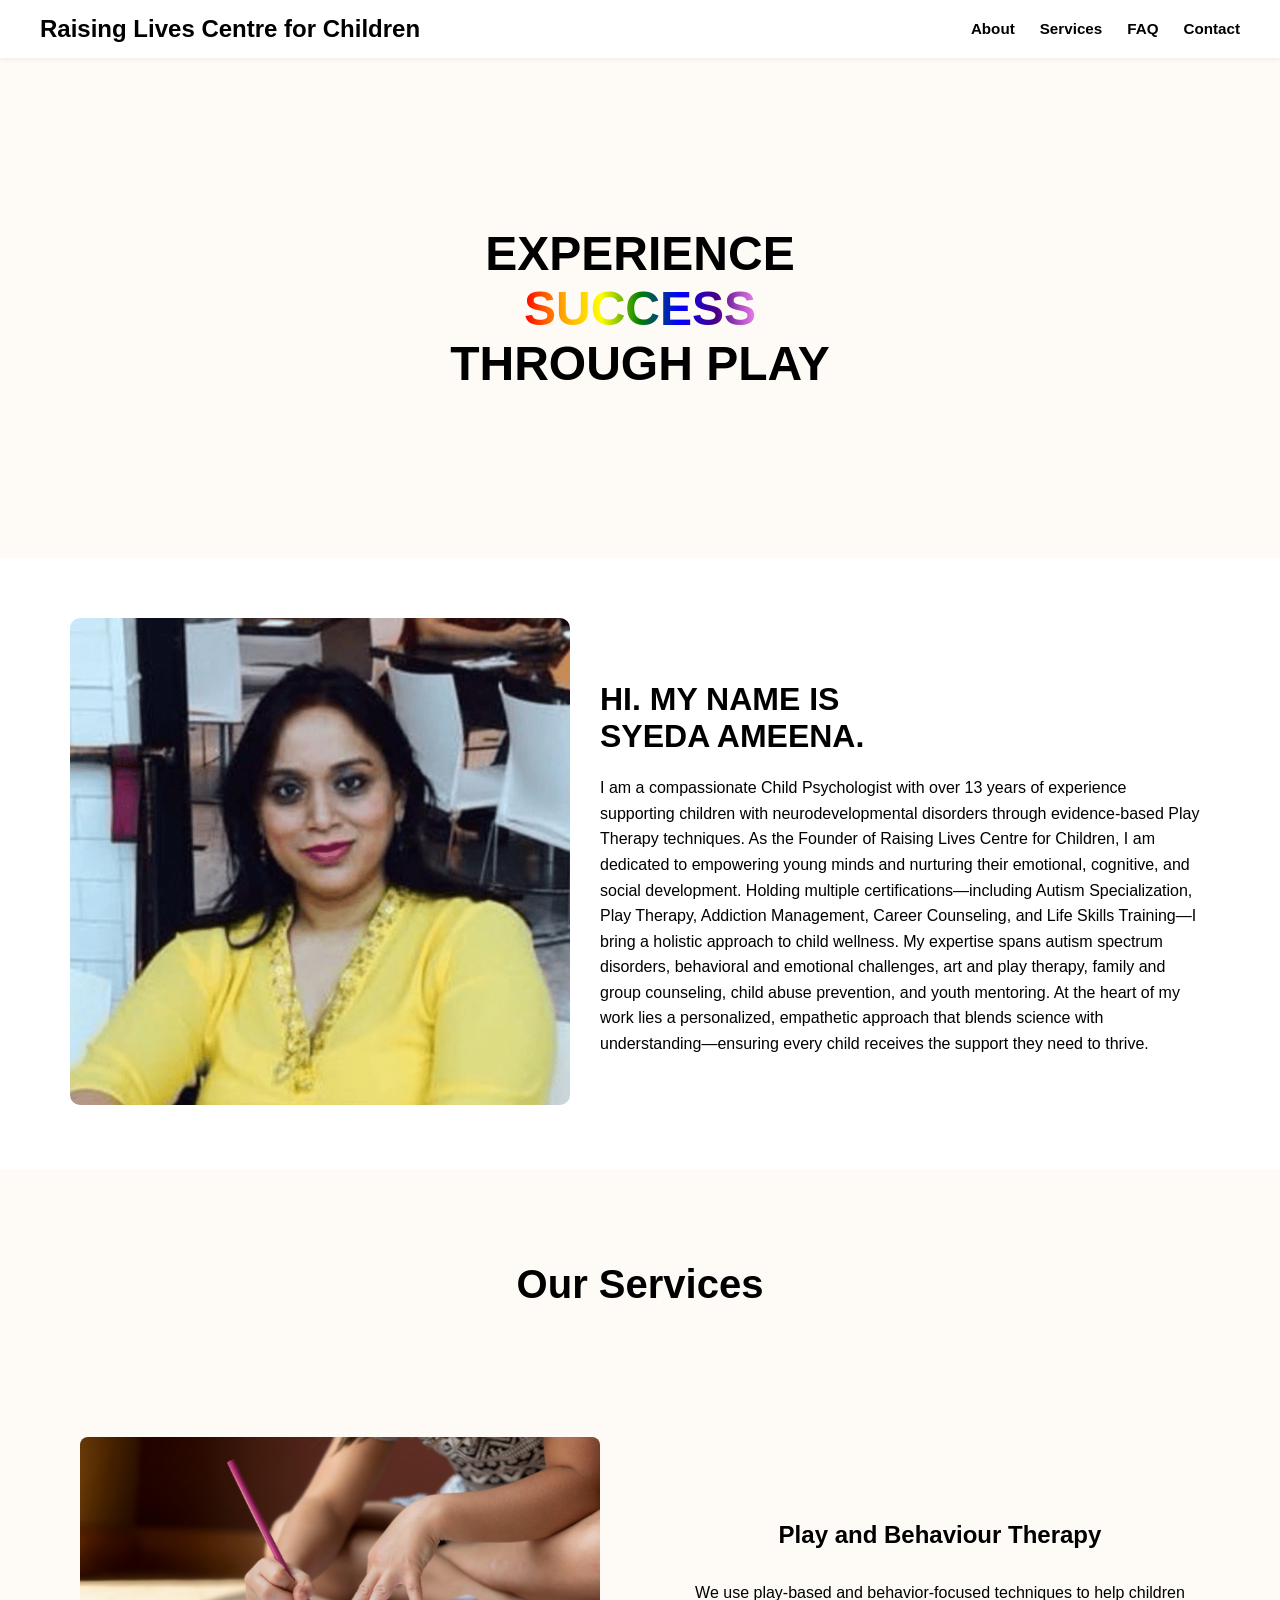
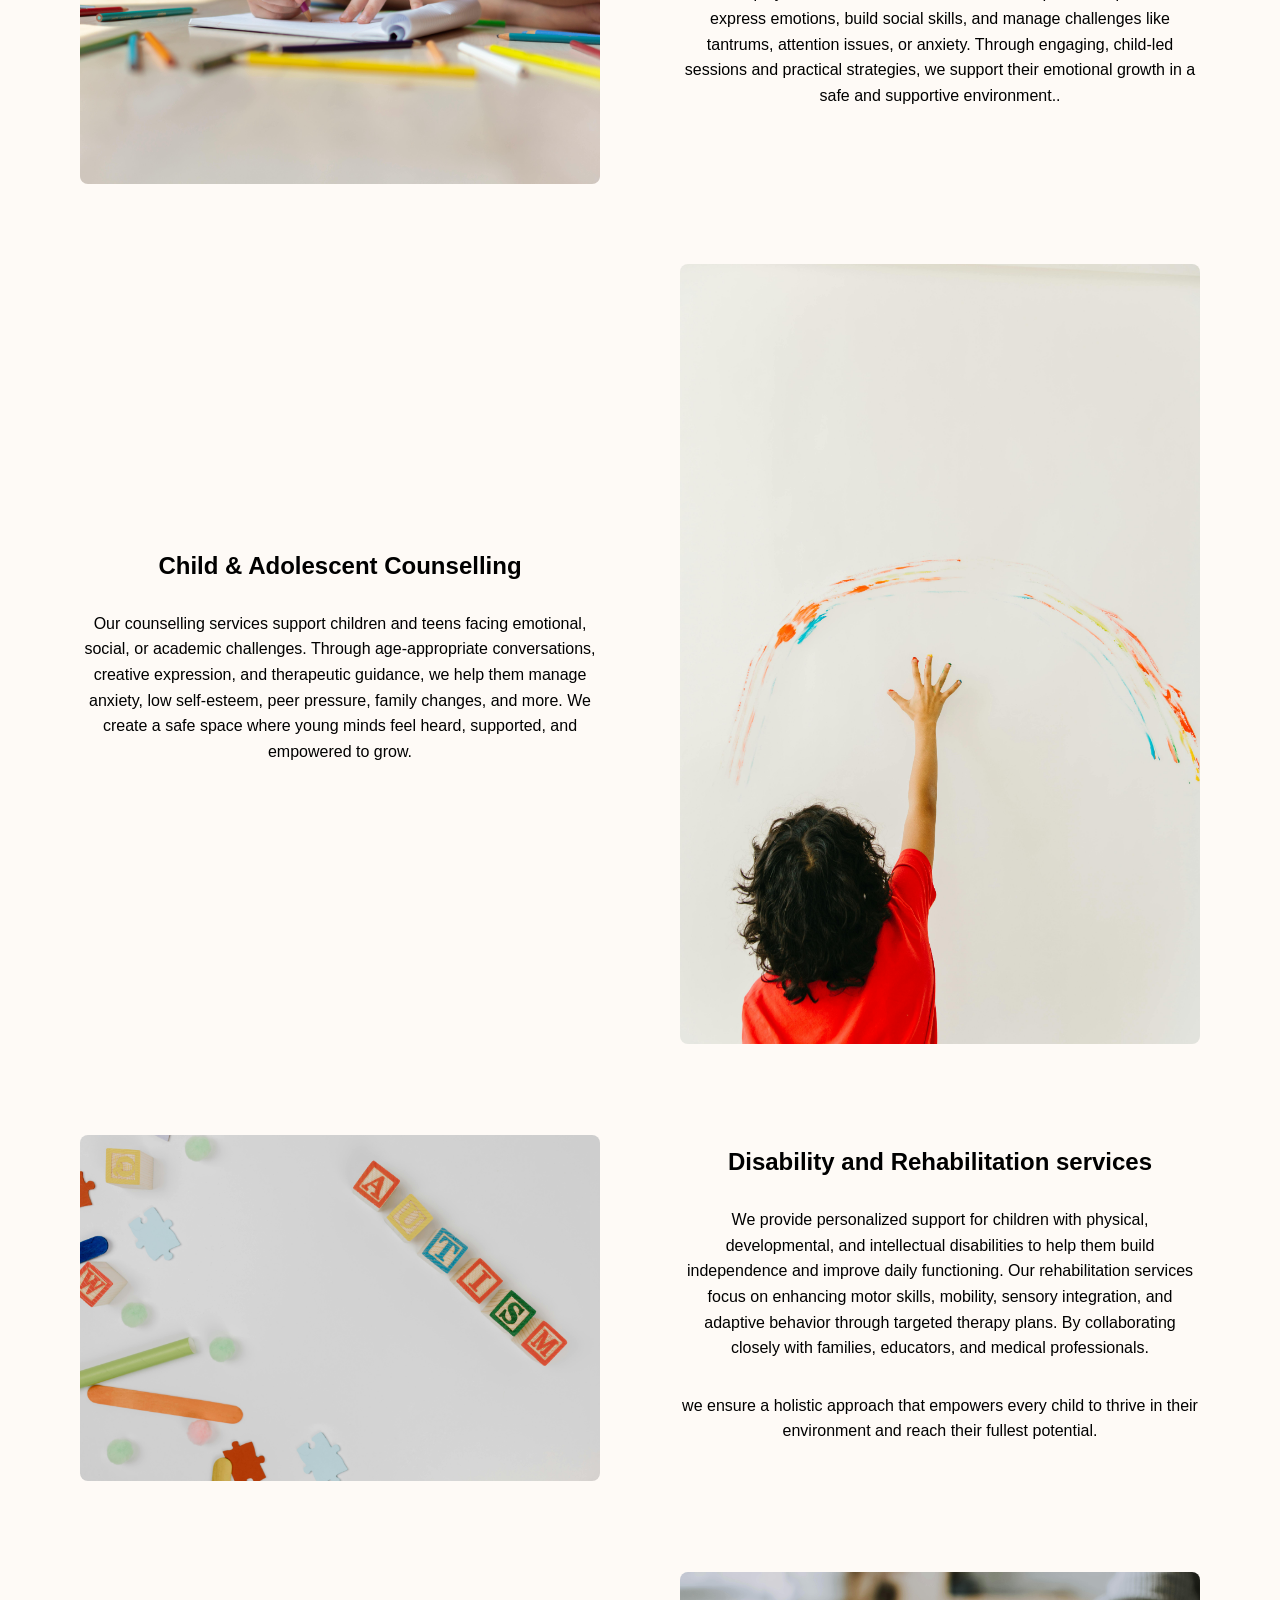
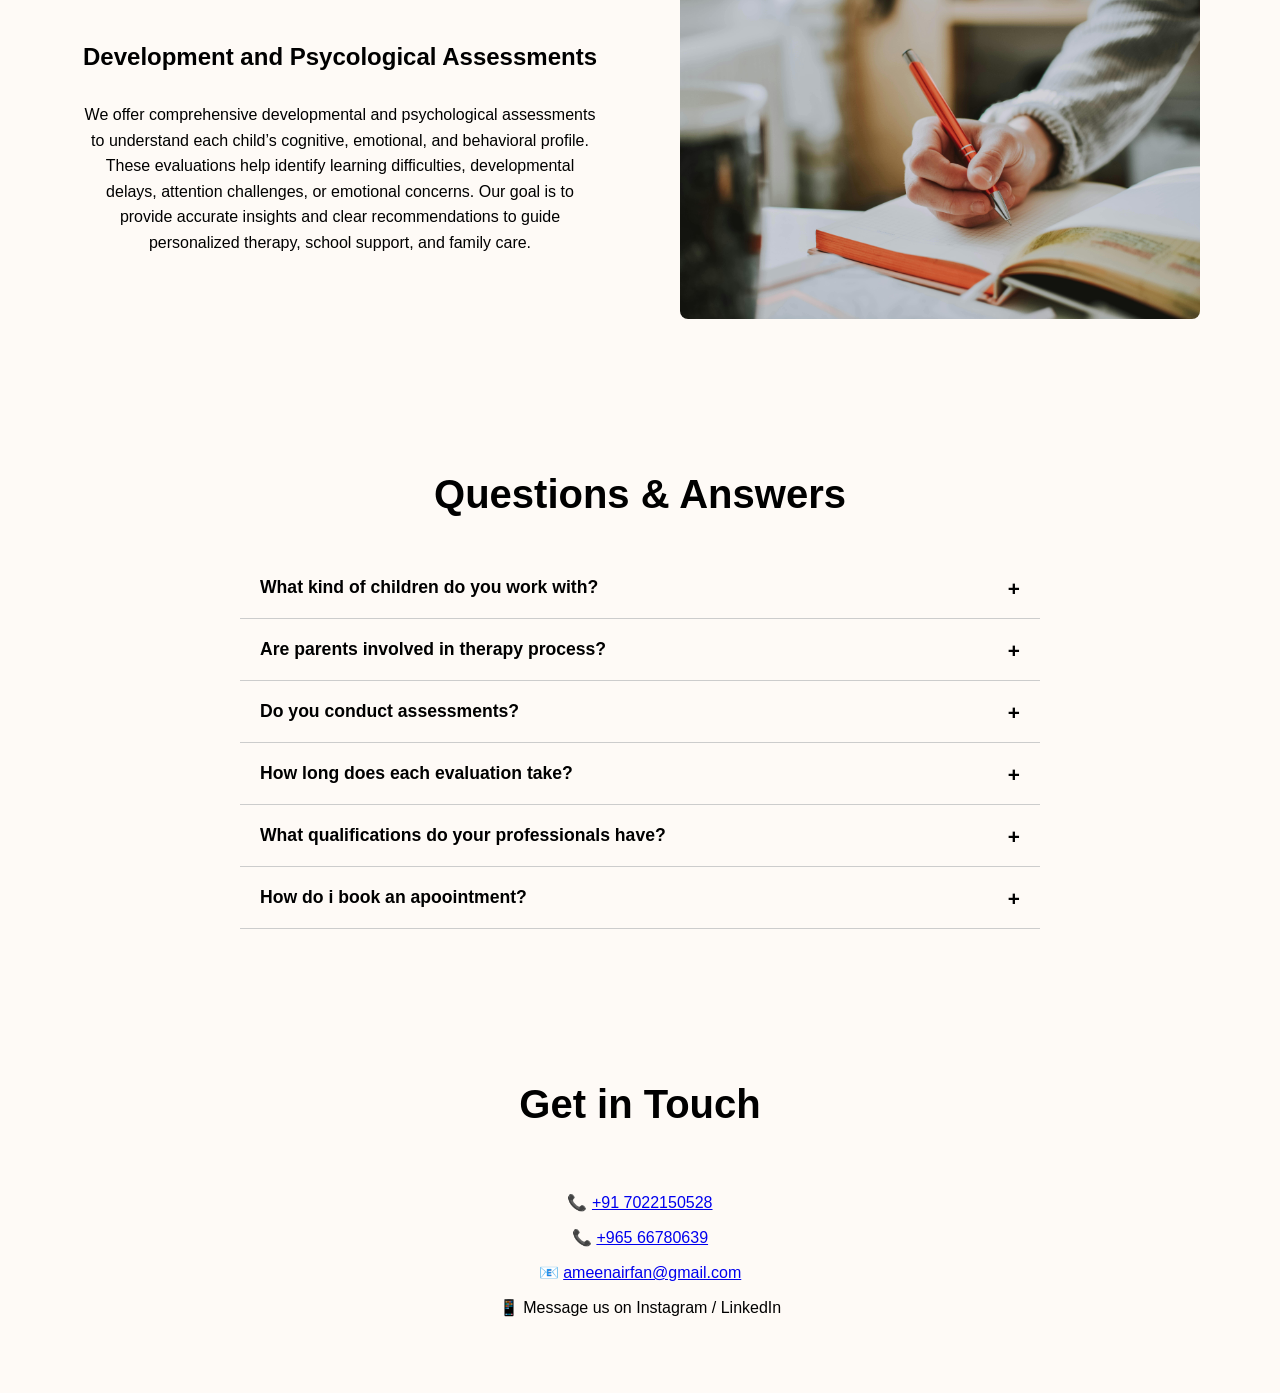
==== index.html @ 5c181040 "Initial commit - Ameena portfolio website" ====
<!DOCTYPE html>
<html lang="en">
<head>
  <meta charset="UTF-8" />
  <meta name="viewport" content="width=device-width, initial-scale=1.0" />
  <title>Amen Landing Page</title>
  <link rel="stylesheet" href="style.css" />
</head>
<body>

  <!-- 🔝 Navigation Bar -->
  <nav class="navbar">
    <div class="logo">Raising Lives Centre for Children </div>
    <ul class="nav-links">
      <li><a href="#about">About</a></li>
      <li><a href="#services">Services</a></li>
      <li><a href="#faq">FAQ</a></li>
      <li><a href="#contact">Contact</a></li>
    </ul>
  </nav>

  <!-- 🖐 Hero Section -->
  <section class="hero" id="trail-area">
    <h1>
      EXPERIENCE<br>
      <span class="color-text">SUCCESS</span><br>
      THROUGH PLAY
    </h1>
  </section>

  <!-- 👩 About Section -->
  <section class="about-section" id="about">
    <div class="about-image">
      <img src="profile.png" alt="About Image" />
    </div>
    <div class="about-text">
      <h2>HI. MY NAME IS <br>  SYEDA AMEENA.</h2>
      <p>
        I am a compassionate Child Psychologist with over 13 years of experience supporting children with neurodevelopmental disorders through evidence-based Play Therapy techniques. As the Founder of Raising Lives Centre for Children, I am dedicated to empowering young minds and nurturing their emotional, cognitive, and social development. Holding multiple certifications—including Autism Specialization, Play Therapy, Addiction Management, Career Counseling, and Life Skills Training—I bring a holistic approach to child wellness. My expertise spans autism spectrum disorders, behavioral and emotional challenges, art and play therapy, family and group counseling, child abuse prevention, and youth mentoring. At the heart of my work lies a personalized, empathetic approach that blends science with understanding—ensuring every child receives the support they need to thrive.
        </p>
    </div>
  </section>

  <script src="script.js"></script>
</body>
</html>
<section class="services-grid-section" id="services">
    <h2 class="section-heading">Our Services</h2>
  
    <div class="services-grid">
      <div class="grid-item image">
        <img src="writing.jpg" alt="Therapy Room">
      </div>
      <div class="grid-item text">
        <h3>Play and Behaviour Therapy</h3>
        <p>We use play-based and behavior-focused techniques to help children express emotions, build social skills, and manage challenges like tantrums, attention issues, or anxiety. Through engaging, child-led sessions and practical strategies, we support their emotional growth in a safe and supportive environment..</p>
      </div>
  
      <div class="grid-item text">
        <h3>Child & Adolescent Counselling</h3>
        <p>Our counselling services support children and teens facing emotional, social, or academic challenges. Through age-appropriate conversations, creative expression, and therapeutic guidance, we help them manage anxiety, low self-esteem, peer pressure, family changes, and more. We create a safe space where young minds feel heard, supported, and empowered to grow.</p>
      </div>
      <div class="grid-item image">
        <img src="kid.jpg" alt="Child on Climbing Wall">
      </div>
    </div>
    <div class="services-grid">
        <div class="grid-item image">
          <img src="autism.jpg" alt="Therapy Room">
        </div>
        <div class="grid-item text">
          <h3>Disability and Rehabilitation services </h3>
          <p>We provide personalized support for children with physical, developmental, and intellectual disabilities to help them build independence and improve daily functioning. Our rehabilitation services focus on enhancing motor skills, mobility, sensory integration, and adaptive behavior through targeted therapy plans. By collaborating closely with families, educators, and medical professionals. </p>
          <p>we ensure a holistic approach that empowers every child to thrive in their environment and reach their fullest potential.<p>
        </div>
        <div class="grid-item text">
            <h3>Development and Psycological Assessments</h3>
            <p>We offer comprehensive developmental and psychological assessments to understand each child’s cognitive, emotional, and behavioral profile. These evaluations help identify learning difficulties, developmental delays, attention challenges, or emotional concerns. Our goal is to provide accurate insights and clear recommendations to guide personalized therapy, school support, and family care.</p>
          </div>
          <div class="grid-item image">
            <img src="testing.jpg" alt="Child on Climbing Wall">
          </div>
        </div>
  </section>
  
  <!DOCTYPE html>
<html lang="en">
<head>
  <meta charset="UTF-8" />
  <meta name="viewport" content="width=device-width, initial-scale=1.0" />
  <title>FAQ Toggle Test</title>
  <link rel="stylesheet" href="style.css" />
</head>
<body>

  <section class="faq-section" id="faq">
    <h2 class="faq-heading">Questions & Answers</h2>

    <div class="accordion">
      <div class="accordion-item">
        <button class="accordion-title">What kind of children do you work with?</button>
        <div class="accordion-content">
          <p>We work with children who may have autism, ADHD, behavioral or emotional challenges, speech and communication delays, social difficulties, or learning concerns. Each child receives personalized support based on their unique needs.</p>
        </div>
      </div>
      <div class="accordion-item">
        <button class="accordion-title">Are parents involved in therapy process?</button>
        <div class="accordion-content">
          <p>Absolutely. We believe in family-centered care. Parents receive regular feedback, guidance, and strategies to support the child at home and school.</p>
        </div>
      </div>
      <div class="accordion-item">
        <button class="accordion-title">Do you conduct assessments?</button>
        <div class="accordion-content">
          <p>Yes. We offer developmental, psychological, behavioral, and educational assessments to understand your child’s unique profile. Reports are parent-friendly and include clear recommendations.</p>
        </div>
      </div>
      <div class="accordion-item">
        <button class="accordion-title">How long does each evaluation take?</button>
        <div class="accordion-content">
          <p>Most evaluations are completed over 1 to 2 sessions, depending on the child’s age, attention span, and the type of assessment needed. Each session typically lasts 60 to 90 minutes, followed by a detailed feedback discussion with parents and a written report with recommendations.</p>
        </div>
      </div>
      <div class="accordion-item">
        <button class="accordion-title">What qualifications do your professionals have?</button>
        <div class="accordion-content">
          <p>Our Founder, Syeda Ameena, is a Certified Child Psychologist, Autism Specialist, Addiction Counselor, and Career Coach, licensed by the Rehabilitation Council of India (RCI), with over 14 years of experience.</p>
        </div>
      </div>
      <div class="accordion-item">
        <button class="accordion-title">How do i book an apoointment?</button>
        <div class="accordion-content">
            <p>
                You can book a session by:<br><br>
                📞 Calling / WhatsApp: +91 7022150528<br>
                📧 Email: ameenairfan@gmail.com<br>
                📱 Message us on Instagram / LinkedIn
              </p>
        </div>
      </div>
      
    </div>
  </section>
  <section class="contact-section" id="contact">
    <h2 class="section-heading">Get in Touch</h2>
  
    <div class="contact-container">
      <div class="contact-info-only">
        <p>📞 <a href="tel:+91 7022150528">+91 7022150528</a></p>
        <p>📞 <a href="tel:+965 66780639 ">+965 66780639</a></p>
        <p>📧 <a href="mailto:ameenairfan@gmail.com">ameenairfan@gmail.com</a></p>
        <p>📱 Message us on Instagram / LinkedIn</p>
      </div>
    </div>
  </section>

  <script src="script.js"></script>
</body>
</html>
---- style.css ----
body {
    margin: 0;
    font-family: sans-serif;
    background-color: #fefaf6;
    overflow-x: hidden;
  }
  
  /* 🖐 Hero Section */
  .hero {
    position: relative;
    height: 500px;
    background-color: #fefaf6;
    display: flex;
    justify-content: center;
    align-items: center;
    flex-direction: column;
    text-align: center;
    overflow: hidden;
  }
  
  h1 {
    font-size: 3rem;
    font-weight: bold;
    margin: 0;
  }
  
  .color-text {
    color: transparent;
    background: linear-gradient(to right, red, orange, yellow, green, blue, indigo, violet);
    -webkit-background-clip: text;
    background-clip: text;
  }
  
  /* ✋ Hand Trail Styling */
  .hand {
    position: absolute;
    width: 40px;
    height: 40px;
    pointer-events: none;
    transform: translate(-50%, -50%);
    opacity: 0.8;
    animation: fadeOut 1.5s ease-out forwards;
    filter: drop-shadow(0 0 5px rgba(255, 0, 0, 0.4));
  }
  
  @keyframes fadeOut {
    0% {
      transform: translate(-50%, -50%) scale(1);
      opacity: 0.8;
    }
    100% {
      transform: translate(-50%, -50%) scale(1.5);
      opacity: 0;
    }
  }
  
  /* 👩 About Section */
  .about-section {
    display: flex;
    flex-wrap: wrap;
    padding: 50px;
    background: #fff;
    color: #000;
    align-items: center;
    justify-content: center;
  }
  
  .about-image {
    flex: 1 1 300px;
    max-width: 500px;
    padding: 10px;
  }
  
  .about-image img {
    width: 100%;
    height: auto;
    border-radius: 10px;
  }
  
  .about-text {
    flex: 1 1 400px;
    max-width: 600px;
    padding: 20px;
  }
  
  .about-text h2 {
    font-size: 2rem;
    font-weight: 900;
    margin-bottom: 20px;
  }
  
  .about-text p {
    font-size: 1rem;
    line-height: 1.6;
  }
  
  /* 🔝 Navigation Bar */
.navbar {
    display: flex;
    justify-content: space-between;
    align-items: center;
    background-color: #fff;
    padding: 15px 40px;
    position: sticky;
    top: 0;
    z-index: 1000;
    box-shadow: 0 2px 4px rgba(0,0,0,0.05);
  }
  
  .logo {
    font-size: 1.5rem;
    font-weight: bold;
    color: #000;
  }
  
  .nav-links {
    list-style: none;
    display: flex;
    gap: 25px;
    margin: 0;
    padding: 0;
  }
  
  .nav-links li a {
    text-decoration: none;
    color: #000;
    font-weight: 600;
    font-size: 0.95rem;
    transition: color 0.3s ease;
  }
  
  .nav-links li a:hover {
    color: #f25c54; /* highlight color on hover */
  }
  .services-section {
  padding: 60px 20px;
  background-color: #fefaf6;
}

.section-heading {
  text-align: center;
  font-size: 2.5rem;
  font-weight: 900;
  margin-bottom: 50px;
}

.service-block {
  display: flex;
  flex-wrap: wrap;
  margin-bottom: 40px;
  align-items: center;
  gap: 20px;
}

.service-block.reverse {
  flex-direction: row-reverse;
}

.service-image,
.service-text {
  flex: 1 1 50%;
}

.service-image img {
  width: 100%;
  height: auto;
  border-radius: 8px;
}

.service-text {
  padding: 20px;
}

.service-text h3 {
  font-size: 1.5rem;
  font-weight: 800;
  margin-bottom: 10px;
}

.service-text p {
  font-size: 1rem;
  line-height: 1.5;
}
/*css for servicse*/
.services-grid-section {
    padding: 60px 20px;
    background-color: #fefaf6;
  }
  
  .section-heading {
    text-align: center;
    font-size: 2.5rem;
    font-weight: 900;
    margin-bottom: 50px;
  }
  
  .services-grid {
    display: grid;
    grid-template-columns: 1fr 1fr;
    grid-template-rows: auto auto;
    gap: 0;
    max-width: 1200px;
    margin: 0 auto;
  }
  
  .grid-item {
    padding: 40px;
    display: flex;
    justify-content: center;
    align-items: center;
    height: 100%;
  }
  
  .grid-item.image img {
    width: 100%;
    height: auto;
    border-radius: 8px;
    object-fit: cover;
  }
  
  .grid-item.text {
    background-color: #fefaf6;
    flex-direction: column;
    text-align: center;
  }
  
  .grid-item.text h3 {
    font-size: 1.5rem;
    font-weight: 800;
    margin-bottom: 15px;
  }
  
  .grid-item.text p {
    font-size: 1rem;
    line-height: 1.6;
  }
  /*css for faq*/
  .faq-section {
    background-color: #fefaf6;
    padding: 60px 30px;
    text-align: center;
  }
  
  .faq-heading {
    font-size: 2.5rem;
    font-weight: 900;
    margin-bottom: 40px;
  }
  
  .accordion {
    max-width: 800px;
    margin: 0 auto;
    text-align: left;
  }
  
  .accordion-item {
    border-bottom: 1px solid #ccc;
  }
  
  .accordion-title {
    width: 100%;
    padding: 20px;
    font-size: 1.1rem;
    font-weight: 600;
    background: none;
    border: none;
    text-align: left;
    outline: none;
    cursor: pointer;
    position: relative;
  }
  
  .accordion-title::after {
    content: "+";
    position: absolute;
    right: 20px;
    font-size: 1.3rem;
  }
  
  .accordion-item.active .accordion-title::after {
    content: "−";
  }
  
  .accordion-content {
    display: none;
    padding: 0 20px 20px 20px;
    font-size: 1rem;
    color: #333;
  }
  
  .accordion-item.active .accordion-content {
    display: block;
  }
  /* css for contact*/
  .contact-section {
    background-color: #fefaf6;
    padding: 60px 30px;
    text-align: center;
  }
  
  .contact-container {
    max-width: 1000px;
    margin: 0 auto;
    display: flex;
    flex-wrap: wrap;
    gap: 40px;
    justify-content: center;
    align-items: flex-start;
    margin-top: 30px;
  }
  
  .contact-info {
    flex: 1 1 300px;
    text-align: left;
    font-size: 1.1rem;
    line-height: 1.8;
  }
  
  .contact-info a {
    color: #444;
    text-decoration: none;
  }
  
  .contact-info a:hover {
    text-decoration: underline;
  }
  
  .contact-form {
    flex: 1 1 400px;
    display: flex;
    flex-direction: column;
    gap: 15px;
  }
  
  .contact-form input,
  .contact-form textarea {
    padding: 12px;
    border: 1px solid #ccc;
    border-radius: 6px;
    font-size: 1rem;
    width: 100%;
  }
  
  .contact-form button {
    background-color: #ff8661;
    color: white;
    padding: 12px;
    border: none;
    border-radius: 6px;
    font-weight: bold;
    cursor: pointer;
    transition: background 0.3s;
  }
  
  .contact-form button:hover {
    background-color: #ff7040;
  }
  /* style for phone*/
  /* 🌐 MOBILE RESPONSIVE LAYOUT FIXES */
@media (max-width: 768px) {
    /* Navbar */
    .nav-links {
      display: flex;
      flex-direction: column;
      align-items: center;
      gap: 15px;
      padding: 15px 0;
    }
  
    .navbar {
      flex-direction: column;
      text-align: center;
      padding: 10px;
    }
  
    /* Hero Section */
    .hero h1 {
      font-size: 2rem;
      line-height: 1.3;
      padding: 20px;
    }
  
    /* About Section */
    .about-section {
      flex-direction: column;
      text-align: center;
      padding: 40px 20px;
    }
  
    .about-image img {
      width: 100%;
      max-width: 300px;
      height: auto;
      margin-bottom: 20px;
    }
  
    .about-text h2 {
      font-size: 1.5rem;
    }
  
    /* Services Grid */
    .services-grid {
      display: flex;
      flex-direction: column;
      gap: 30px;
      padding: 20px;
    }
  
    .grid-item {
      width: 100%;
      text-align: center;
    }
  
    .grid-item img {
      width: 100%;
      height: auto;
      border-radius: 10px;
    }
  
    /* FAQ */
    .faq-heading {
      font-size: 1.8rem;
    }
  
    .accordion-title {
      font-size: 1rem;
    }
  
    .accordion-content {
      font-size: 0.95rem;
    }
  
    /* Contact */
    .contact-container {
      padding: 20px;
    }
  
    .contact-info-only {
      font-size: 1rem;
      text-align: center;
    }
  }
---- style.css ----
body {
    margin: 0;
    font-family: sans-serif;
    background-color: #fefaf6;
    overflow-x: hidden;
  }
  
  /* 🖐 Hero Section */
  .hero {
    position: relative;
    height: 500px;
    background-color: #fefaf6;
    display: flex;
    justify-content: center;
    align-items: center;
    flex-direction: column;
    text-align: center;
    overflow: hidden;
  }
  
  h1 {
    font-size: 3rem;
    font-weight: bold;
    margin: 0;
  }
  
  .color-text {
    color: transparent;
    background: linear-gradient(to right, red, orange, yellow, green, blue, indigo, violet);
    -webkit-background-clip: text;
    background-clip: text;
  }
  
  /* ✋ Hand Trail Styling */
  .hand {
    position: absolute;
    width: 40px;
    height: 40px;
    pointer-events: none;
    transform: translate(-50%, -50%);
    opacity: 0.8;
    animation: fadeOut 1.5s ease-out forwards;
    filter: drop-shadow(0 0 5px rgba(255, 0, 0, 0.4));
  }
  
  @keyframes fadeOut {
    0% {
      transform: translate(-50%, -50%) scale(1);
      opacity: 0.8;
    }
    100% {
      transform: translate(-50%, -50%) scale(1.5);
      opacity: 0;
    }
  }
  
  /* 👩 About Section */
  .about-section {
    display: flex;
    flex-wrap: wrap;
    padding: 50px;
    background: #fff;
    color: #000;
    align-items: center;
    justify-content: center;
  }
  
  .about-image {
    flex: 1 1 300px;
    max-width: 500px;
    padding: 10px;
  }
  
  .about-image img {
    width: 100%;
    height: auto;
    border-radius: 10px;
  }
  
  .about-text {
    flex: 1 1 400px;
    max-width: 600px;
    padding: 20px;
  }
  
  .about-text h2 {
    font-size: 2rem;
    font-weight: 900;
    margin-bottom: 20px;
  }
  
  .about-text p {
    font-size: 1rem;
    line-height: 1.6;
  }
  
  /* 🔝 Navigation Bar */
.navbar {
    display: flex;
    justify-content: space-between;
    align-items: center;
    background-color: #fff;
    padding: 15px 40px;
    position: sticky;
    top: 0;
    z-index: 1000;
    box-shadow: 0 2px 4px rgba(0,0,0,0.05);
  }
  
  .logo {
    font-size: 1.5rem;
    font-weight: bold;
    color: #000;
  }
  
  .nav-links {
    list-style: none;
    display: flex;
    gap: 25px;
    margin: 0;
    padding: 0;
  }
  
  .nav-links li a {
    text-decoration: none;
    color: #000;
    font-weight: 600;
    font-size: 0.95rem;
    transition: color 0.3s ease;
  }
  
  .nav-links li a:hover {
    color: #f25c54; /* highlight color on hover */
  }
  .services-section {
  padding: 60px 20px;
  background-color: #fefaf6;
}

.section-heading {
  text-align: center;
  font-size: 2.5rem;
  font-weight: 900;
  margin-bottom: 50px;
}

.service-block {
  display: flex;
  flex-wrap: wrap;
  margin-bottom: 40px;
  align-items: center;
  gap: 20px;
}

.service-block.reverse {
  flex-direction: row-reverse;
}

.service-image,
.service-text {
  flex: 1 1 50%;
}

.service-image img {
  width: 100%;
  height: auto;
  border-radius: 8px;
}

.service-text {
  padding: 20px;
}

.service-text h3 {
  font-size: 1.5rem;
  font-weight: 800;
  margin-bottom: 10px;
}

.service-text p {
  font-size: 1rem;
  line-height: 1.5;
}
/*css for servicse*/
.services-grid-section {
    padding: 60px 20px;
    background-color: #fefaf6;
  }
  
  .section-heading {
    text-align: center;
    font-size: 2.5rem;
    font-weight: 900;
    margin-bottom: 50px;
  }
  
  .services-grid {
    display: grid;
    grid-template-columns: 1fr 1fr;
    grid-template-rows: auto auto;
    gap: 0;
    max-width: 1200px;
    margin: 0 auto;
  }
  
  .grid-item {
    padding: 40px;
    display: flex;
    justify-content: center;
    align-items: center;
    height: 100%;
  }
  
  .grid-item.image img {
    width: 100%;
    height: auto;
    border-radius: 8px;
    object-fit: cover;
  }
  
  .grid-item.text {
    background-color: #fefaf6;
    flex-direction: column;
    text-align: center;
  }
  
  .grid-item.text h3 {
    font-size: 1.5rem;
    font-weight: 800;
    margin-bottom: 15px;
  }
  
  .grid-item.text p {
    font-size: 1rem;
    line-height: 1.6;
  }
  /*css for faq*/
  .faq-section {
    background-color: #fefaf6;
    padding: 60px 30px;
    text-align: center;
  }
  
  .faq-heading {
    font-size: 2.5rem;
    font-weight: 900;
    margin-bottom: 40px;
  }
  
  .accordion {
    max-width: 800px;
    margin: 0 auto;
    text-align: left;
  }
  
  .accordion-item {
    border-bottom: 1px solid #ccc;
  }
  
  .accordion-title {
    width: 100%;
    padding: 20px;
    font-size: 1.1rem;
    font-weight: 600;
    background: none;
    border: none;
    text-align: left;
    outline: none;
    cursor: pointer;
    position: relative;
  }
  
  .accordion-title::after {
    content: "+";
    position: absolute;
    right: 20px;
    font-size: 1.3rem;
  }
  
  .accordion-item.active .accordion-title::after {
    content: "−";
  }
  
  .accordion-content {
    display: none;
    padding: 0 20px 20px 20px;
    font-size: 1rem;
    color: #333;
  }
  
  .accordion-item.active .accordion-content {
    display: block;
  }
  /* css for contact*/
  .contact-section {
    background-color: #fefaf6;
    padding: 60px 30px;
    text-align: center;
  }
  
  .contact-container {
    max-width: 1000px;
    margin: 0 auto;
    display: flex;
    flex-wrap: wrap;
    gap: 40px;
    justify-content: center;
    align-items: flex-start;
    margin-top: 30px;
  }
  
  .contact-info {
    flex: 1 1 300px;
    text-align: left;
    font-size: 1.1rem;
    line-height: 1.8;
  }
  
  .contact-info a {
    color: #444;
    text-decoration: none;
  }
  
  .contact-info a:hover {
    text-decoration: underline;
  }
  
  .contact-form {
    flex: 1 1 400px;
    display: flex;
    flex-direction: column;
    gap: 15px;
  }
  
  .contact-form input,
  .contact-form textarea {
    padding: 12px;
    border: 1px solid #ccc;
    border-radius: 6px;
    font-size: 1rem;
    width: 100%;
  }
  
  .contact-form button {
    background-color: #ff8661;
    color: white;
    padding: 12px;
    border: none;
    border-radius: 6px;
    font-weight: bold;
    cursor: pointer;
    transition: background 0.3s;
  }
  
  .contact-form button:hover {
    background-color: #ff7040;
  }
  /* style for phone*/
  /* 🌐 MOBILE RESPONSIVE LAYOUT FIXES */
@media (max-width: 768px) {
    /* Navbar */
    .nav-links {
      display: flex;
      flex-direction: column;
      align-items: center;
      gap: 15px;
      padding: 15px 0;
    }
  
    .navbar {
      flex-direction: column;
      text-align: center;
      padding: 10px;
    }
  
    /* Hero Section */
    .hero h1 {
      font-size: 2rem;
      line-height: 1.3;
      padding: 20px;
    }
  
    /* About Section */
    .about-section {
      flex-direction: column;
      text-align: center;
      padding: 40px 20px;
    }
  
    .about-image img {
      width: 100%;
      max-width: 300px;
      height: auto;
      margin-bottom: 20px;
    }
  
    .about-text h2 {
      font-size: 1.5rem;
    }
  
    /* Services Grid */
    .services-grid {
      display: flex;
      flex-direction: column;
      gap: 30px;
      padding: 20px;
    }
  
    .grid-item {
      width: 100%;
      text-align: center;
    }
  
    .grid-item img {
      width: 100%;
      height: auto;
      border-radius: 10px;
    }
  
    /* FAQ */
    .faq-heading {
      font-size: 1.8rem;
    }
  
    .accordion-title {
      font-size: 1rem;
    }
  
    .accordion-content {
      font-size: 0.95rem;
    }
  
    /* Contact */
    .contact-container {
      padding: 20px;
    }
  
    .contact-info-only {
      font-size: 1rem;
      text-align: center;
    }
  }
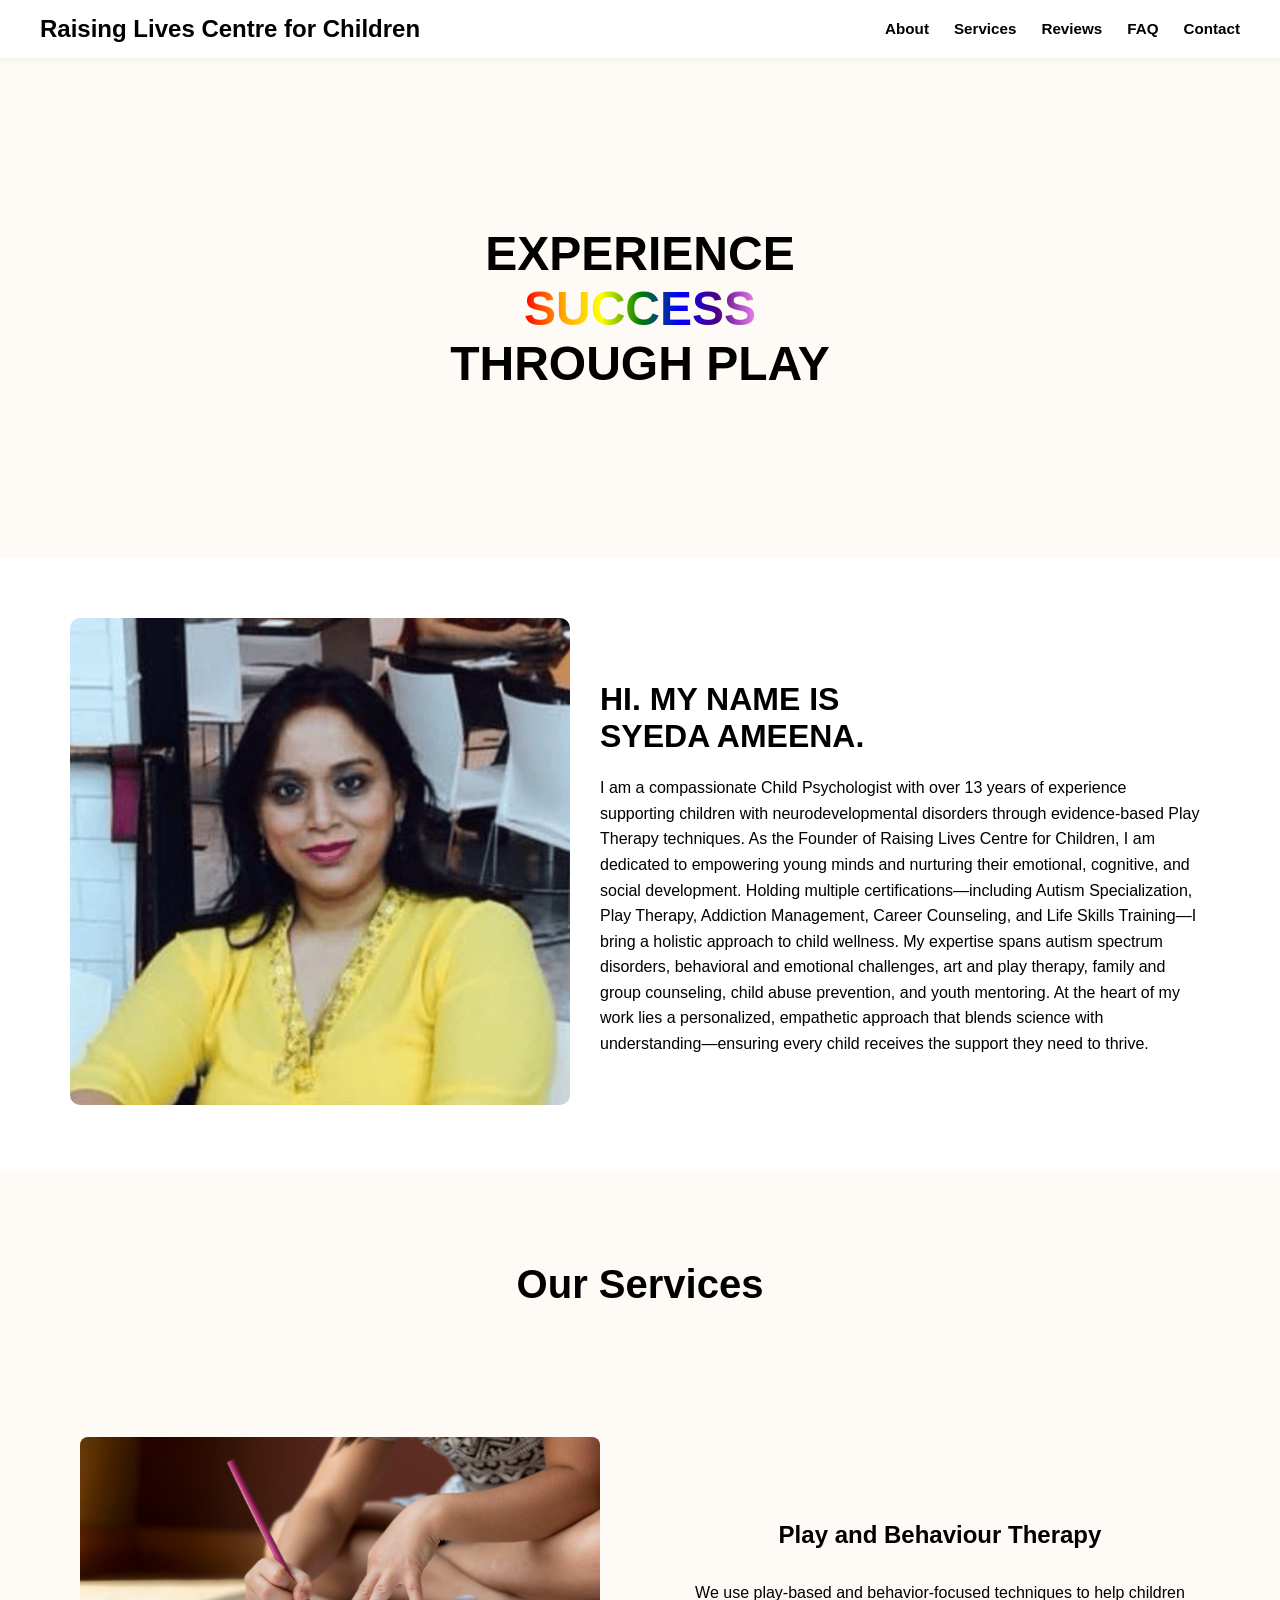
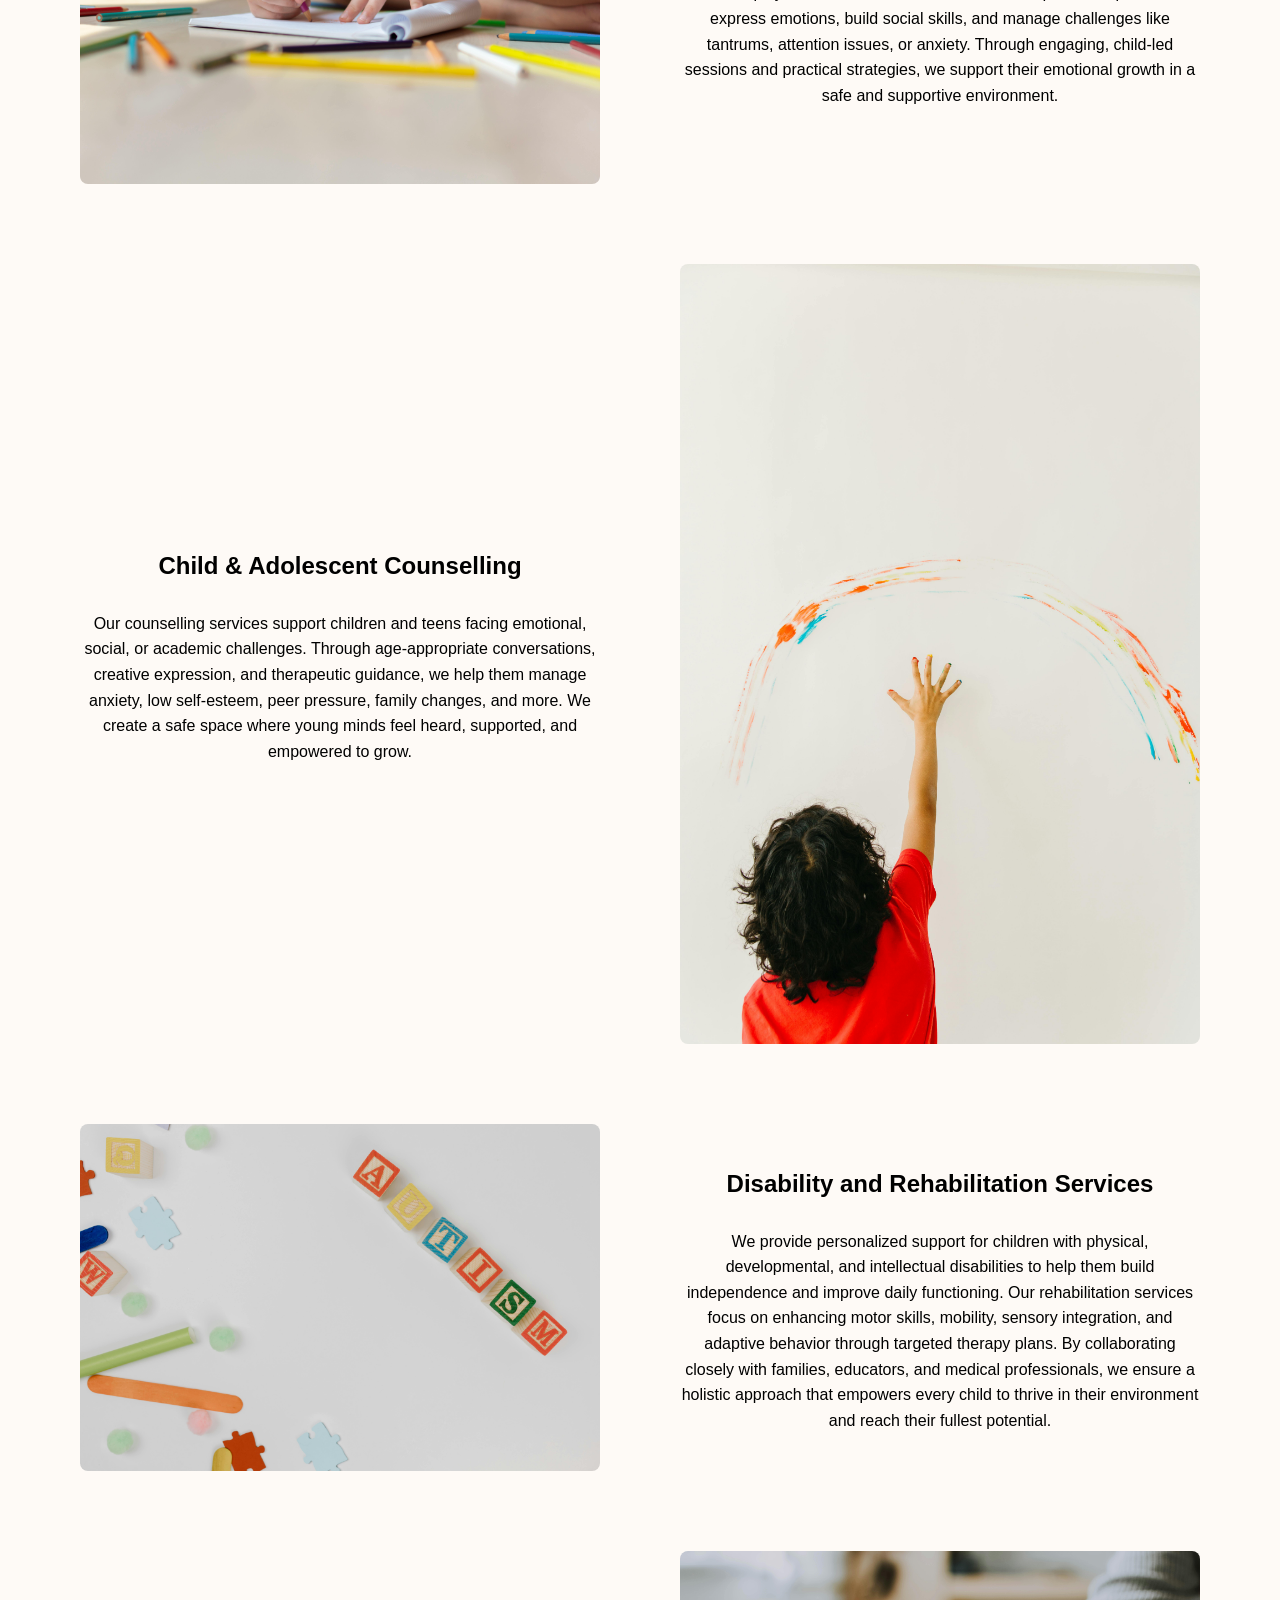
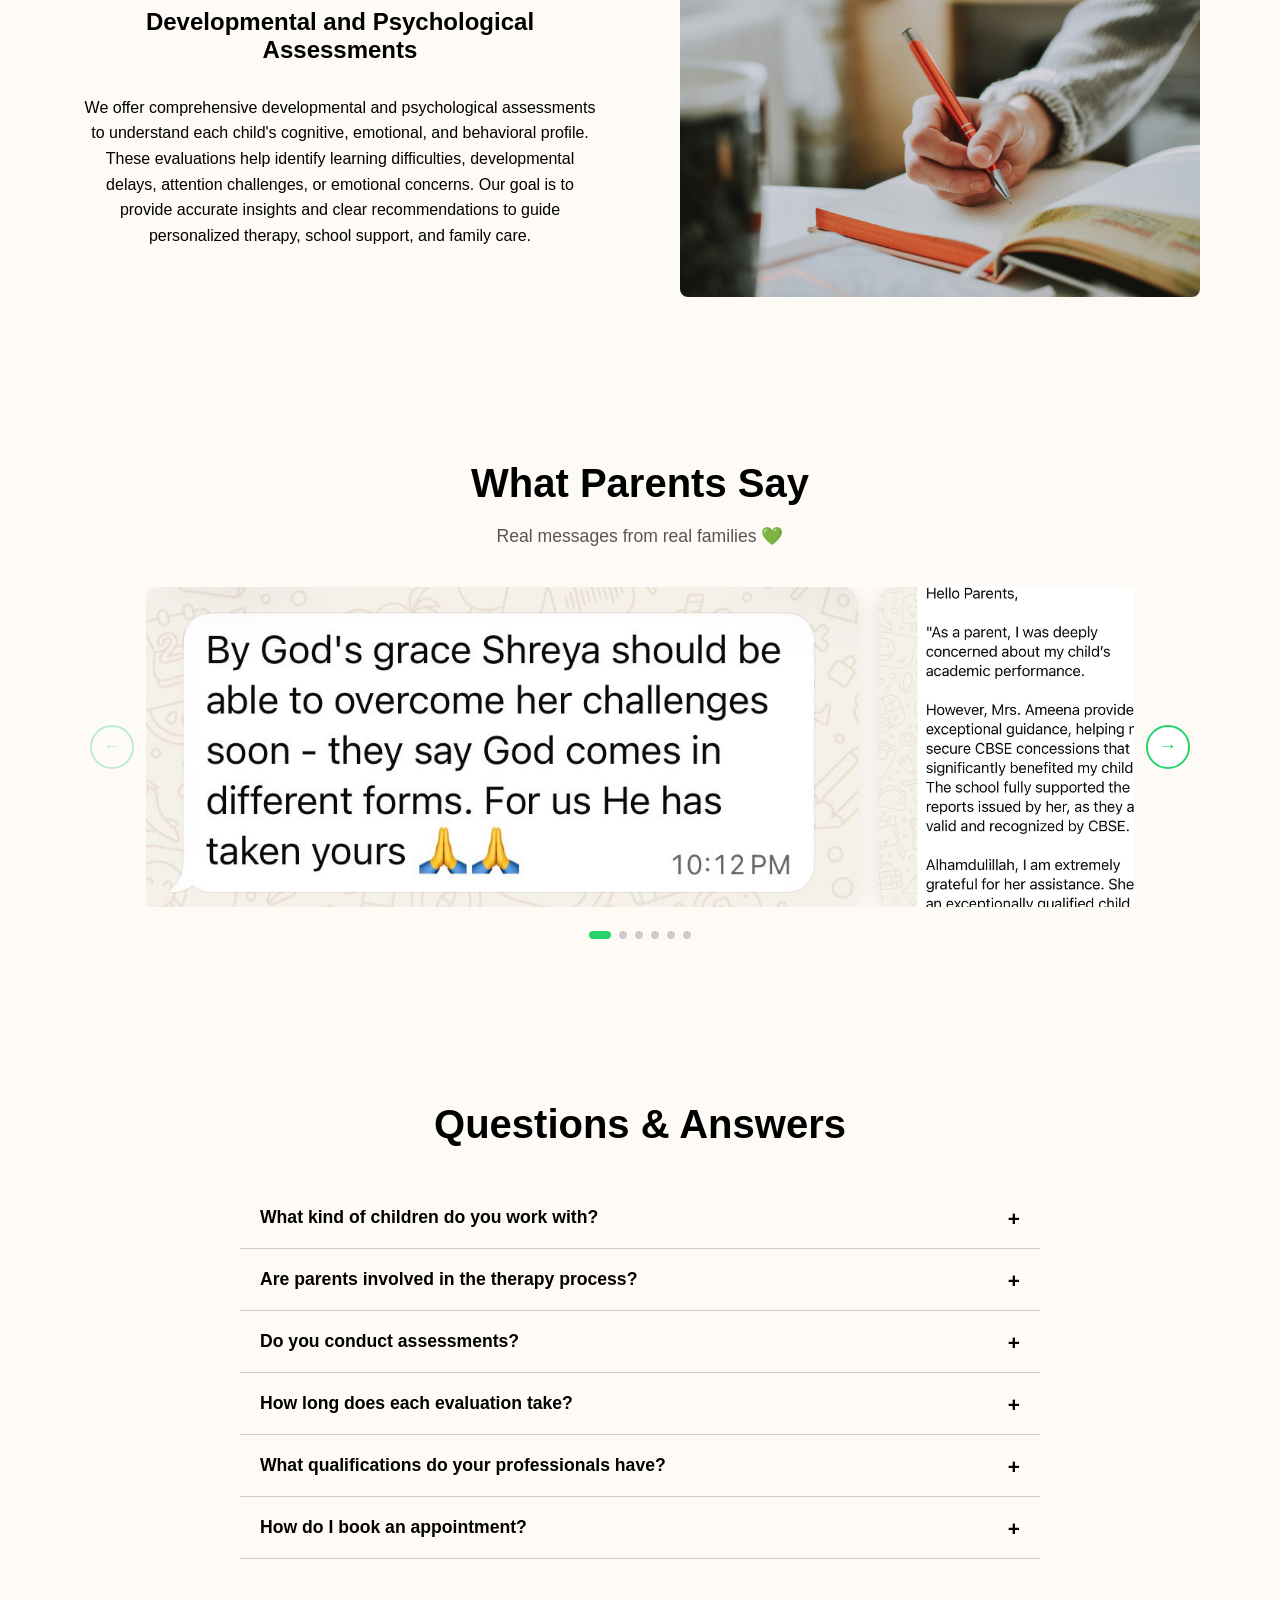
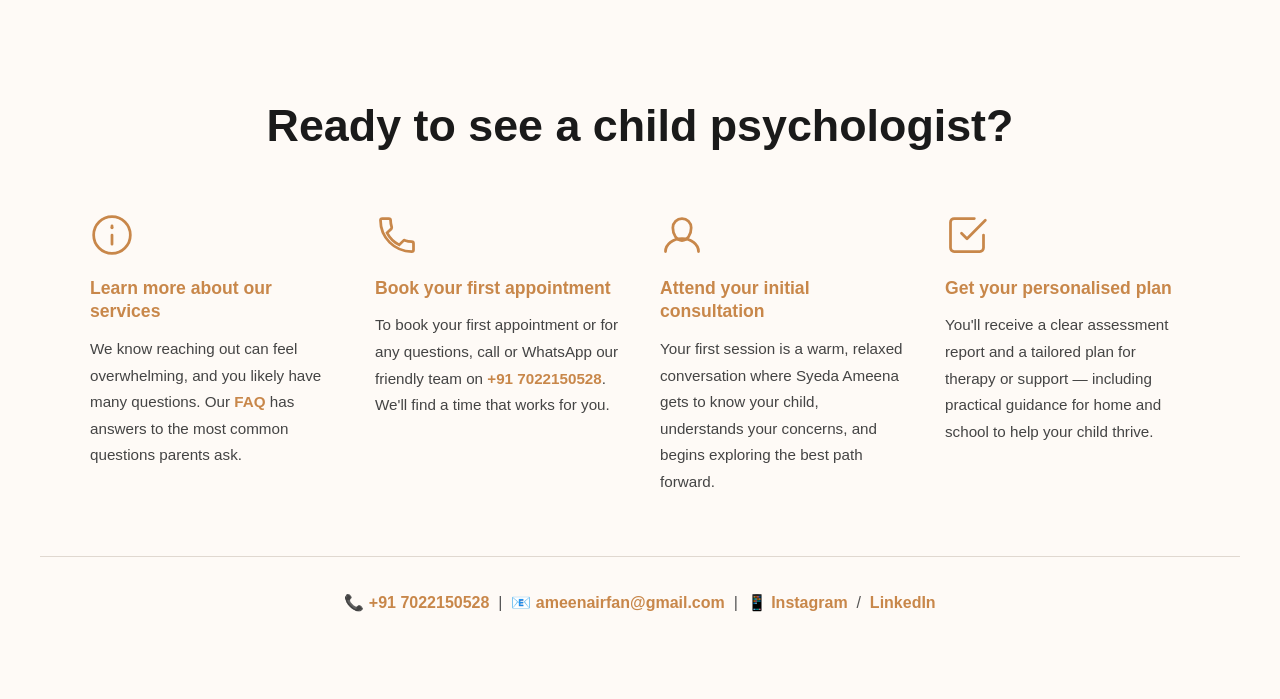
==== commit 040be112: "add reviews carousel and new contact section" ====
--- a/index.html
+++ b/index.html
@@ -3,23 +3,30 @@
 <head>
   <meta charset="UTF-8" />
   <meta name="viewport" content="width=device-width, initial-scale=1.0" />
-  <title>Amen Landing Page</title>
+  <title>Raising Lives Centre for Children | Empowering Young Minds</title>
+  <meta name="description" content="Raising Lives Centre for Children is dedicated to empowering young minds and nurturing their emotional, cognitive, and social development." />
+  <meta name="robots" content="index, follow" />
+  <meta property="og:title" content="Raising Lives Centre for Children" />
+  <meta property="og:description" content="Empowering young minds and nurturing development." />
+  <meta property="og:url" content="https://raisinglivescentre.com" />
+  <meta property="og:type" content="website" />
   <link rel="stylesheet" href="style.css" />
 </head>
 <body>
 
-  <!-- 🔝 Navigation Bar -->
+  <!-- NAV -->
   <nav class="navbar">
-    <div class="logo">Raising Lives Centre for Children </div>
+    <div class="logo">Raising Lives Centre for Children</div>
     <ul class="nav-links">
       <li><a href="#about">About</a></li>
       <li><a href="#services">Services</a></li>
+      <li><a href="#reviews">Reviews</a></li>
       <li><a href="#faq">FAQ</a></li>
       <li><a href="#contact">Contact</a></li>
     </ul>
   </nav>
 
-  <!-- 🖐 Hero Section -->
+  <!-- HERO -->
   <section class="hero" id="trail-area">
     <h1>
       EXPERIENCE<br>
@@ -28,135 +35,198 @@
     </h1>
   </section>
 
-  <!-- 👩 About Section -->
+  <!-- ABOUT -->
   <section class="about-section" id="about">
     <div class="about-image">
-      <img src="profile.png" alt="About Image" />
+      <img src="profile.png" alt="Syeda Ameena" />
     </div>
     <div class="about-text">
-      <h2>HI. MY NAME IS <br>  SYEDA AMEENA.</h2>
+      <h2>HI. MY NAME IS <br> SYEDA AMEENA.</h2>
       <p>
         I am a compassionate Child Psychologist with over 13 years of experience supporting children with neurodevelopmental disorders through evidence-based Play Therapy techniques. As the Founder of Raising Lives Centre for Children, I am dedicated to empowering young minds and nurturing their emotional, cognitive, and social development. Holding multiple certifications—including Autism Specialization, Play Therapy, Addiction Management, Career Counseling, and Life Skills Training—I bring a holistic approach to child wellness. My expertise spans autism spectrum disorders, behavioral and emotional challenges, art and play therapy, family and group counseling, child abuse prevention, and youth mentoring. At the heart of my work lies a personalized, empathetic approach that blends science with understanding—ensuring every child receives the support they need to thrive.
-        </p>
+      </p>
+    </div>
+  </section>
+
+  <!-- SERVICES -->
+  <section class="services-grid-section" id="services">
+    <h2 class="section-heading">Our Services</h2>
+
+    <div class="services-grid">
+      <div class="grid-item image">
+        <img src="writing.jpg" alt="Therapy Room">
+      </div>
+      <div class="grid-item text">
+        <h3>Play and Behaviour Therapy</h3>
+        <p>We use play-based and behavior-focused techniques to help children express emotions, build social skills, and manage challenges like tantrums, attention issues, or anxiety. Through engaging, child-led sessions and practical strategies, we support their emotional growth in a safe and supportive environment.</p>
+      </div>
+      <div class="grid-item text">
+        <h3>Child & Adolescent Counselling</h3>
+        <p>Our counselling services support children and teens facing emotional, social, or academic challenges. Through age-appropriate conversations, creative expression, and therapeutic guidance, we help them manage anxiety, low self-esteem, peer pressure, family changes, and more. We create a safe space where young minds feel heard, supported, and empowered to grow.</p>
+      </div>
+      <div class="grid-item image">
+        <img src="kid.jpg" alt="Child on Climbing Wall">
+      </div>
+    </div>
+
+    <div class="services-grid">
+      <div class="grid-item image">
+        <img src="autism.jpg" alt="Therapy Room">
+      </div>
+      <div class="grid-item text">
+        <h3>Disability and Rehabilitation Services</h3>
+        <p>We provide personalized support for children with physical, developmental, and intellectual disabilities to help them build independence and improve daily functioning. Our rehabilitation services focus on enhancing motor skills, mobility, sensory integration, and adaptive behavior through targeted therapy plans. By collaborating closely with families, educators, and medical professionals, we ensure a holistic approach that empowers every child to thrive in their environment and reach their fullest potential.</p>
+      </div>
+      <div class="grid-item text">
+        <h3>Developmental and Psychological Assessments</h3>
+        <p>We offer comprehensive developmental and psychological assessments to understand each child's cognitive, emotional, and behavioral profile. These evaluations help identify learning difficulties, developmental delays, attention challenges, or emotional concerns. Our goal is to provide accurate insights and clear recommendations to guide personalized therapy, school support, and family care.</p>
+      </div>
+      <div class="grid-item image">
+        <img src="testing.jpg" alt="Child on Climbing Wall">
+      </div>
+    </div>
+  </section>
+
+  <!-- REVIEWS -->
+  <section class="reviews-section" id="reviews">
+    <h2 class="section-heading">What Parents Say</h2>
+    <p class="reviews-subheading">Real messages from real families 💚</p>
+
+    <div class="carousel-wrapper">
+      <button class="carousel-btn" id="prevBtn">&#8592;</button>
+      <div class="carousel-track-container">
+        <div class="carousel-track" id="carouselTrack">
+          <!--
+            REPLACE src values with your actual WhatsApp screenshot file names.
+            Make sure image files are in the same folder as index.html.
+          -->
+          <div class="review-card"><img src="WhatsApp Image 2026-03-27 at 10.40.32 AM.jpeg" alt="Parent review 1" /></div>
+          <div class="review-card"><img src="WhatsApp Image 2026-03-27 at 10.40.32 AM-2.jpeg" alt="Parent review 2" /></div>          <div class="review-card"><img src="WhatsApp Image 2026-03-27 at 10.40.33 AM.jpeg" alt="Parent review 4" /></div>
+          <div class="review-card"><img src="WhatsApp Image 2026-03-27 at 10.40.34 AM.jpeg" alt="Parent review 3" /></div>
+          <div class="review-card"><img src="WhatsApp Image 2026-03-29 at 7.28.09 PM.jpeg" alt="Parent review 4" /></div>
+          <div class="review-card"><img src="WhatsApp Image 2026-03-29 at 7.28.26 PM.jpeg" alt="Parent review 5" /></div>
+          <div class="review-card"><img src="WhatsApp Image 2026-03-29 at 7.30.48 PM.jpeg" alt="Parent review 6" /></div>
+          <div class="review-card"><img src="WhatsApp Image 2026-03-27 at 10.40.33 AM-2.jpeg" alt="Parent review 6" /></div>
+
+          
+        </div>
+      </div>
+      <button class="carousel-btn" id="nextBtn">&#8594;</button>
+    </div>
+    <div class="carousel-dots" id="carouselDots"></div>
+  </section>
+
+  <!-- FAQ -->
+  <section class="faq-section" id="faq">
+    <h2 class="faq-heading">Questions & Answers</h2>
+    <div class="accordion">
+      <div class="accordion-item">
+        <button class="accordion-title">What kind of children do you work with?</button>
+        <div class="accordion-content">
+          <p>We work with children who may have autism, ADHD, behavioral or emotional challenges, speech and communication delays, social difficulties, or learning concerns. Each child receives personalized support based on their unique needs.</p>
+        </div>
+      </div>
+      <div class="accordion-item">
+        <button class="accordion-title">Are parents involved in the therapy process?</button>
+        <div class="accordion-content">
+          <p>Absolutely. We believe in family-centered care. Parents receive regular feedback, guidance, and strategies to support the child at home and school.</p>
+        </div>
+      </div>
+      <div class="accordion-item">
+        <button class="accordion-title">Do you conduct assessments?</button>
+        <div class="accordion-content">
+          <p>Yes. We offer developmental, psychological, behavioral, and educational assessments to understand your child's unique profile. Reports are parent-friendly and include clear recommendations.</p>
+        </div>
+      </div>
+      <div class="accordion-item">
+        <button class="accordion-title">How long does each evaluation take?</button>
+        <div class="accordion-content">
+          <p>Most evaluations are completed over 1 to 2 sessions, depending on the child's age, attention span, and the type of assessment needed. Each session typically lasts 60 to 90 minutes, followed by a detailed feedback discussion with parents and a written report with recommendations.</p>
+        </div>
+      </div>
+      <div class="accordion-item">
+        <button class="accordion-title">What qualifications do your professionals have?</button>
+        <div class="accordion-content">
+          <p>Our Founder, Syeda Ameena, is a Certified Child Psychologist, Autism Specialist, Addiction Counselor, and Career Coach, licensed by the Rehabilitation Council of India (RCI), with over 14 years of experience.</p>
+        </div>
+      </div>
+      <div class="accordion-item">
+        <button class="accordion-title">How do I book an appointment?</button>
+        <div class="accordion-content">
+          <p>
+            You can book a session by:<br><br>
+            📞 Calling / WhatsApp: +91 7022150528<br>
+            📧 Email: ameenairfan@gmail.com<br>
+            📱 Message us on Instagram / LinkedIn
+          </p>
+        </div>
+      </div>
+    </div>
+  </section>
+
+  <!-- CONTACT -->
+  <section class="contact-section" id="contact">
+    <h2 class="contact-main-heading">Ready to see a child psychologist?</h2>
+
+    <div class="contact-columns">
+
+      <div class="contact-col">
+        <div class="contact-icon">
+          <svg width="44" height="44" viewBox="0 0 24 24" fill="none">
+            <circle cx="12" cy="12" r="10" stroke="#c8874a" stroke-width="1.5"/>
+            <path d="M12 7v1m0 4v5" stroke="#c8874a" stroke-width="1.5" stroke-linecap="round"/>
+            <circle cx="12" cy="8" r="0.8" fill="#c8874a"/>
+          </svg>
+        </div>
+        <h3 class="contact-col-title">Learn more about our services</h3>
+        <p>We know reaching out can feel overwhelming, and you likely have many questions. Our <a href="#faq" class="contact-link">FAQ</a> has answers to the most common questions parents ask.</p>
+      </div>
+
+      <div class="contact-col">
+        <div class="contact-icon">
+          <svg width="44" height="44" viewBox="0 0 24 24" fill="none">
+            <path d="M6.6 10.8c1.4 2.8 3.8 5.1 6.6 6.6l2.2-2.2c.3-.3.7-.4 1-.2 1.1.4 2.3.6 3.6.6.6 0 1 .4 1 1V20c0 .6-.4 1-1 1-9.4 0-17-7.6-17-17 0-.6.4-1 1-1h3.5c.6 0 1 .4 1 1 0 1.3.2 2.5.6 3.6.1.3 0 .7-.2 1L6.6 10.8z" stroke="#c8874a" stroke-width="1.5" fill="none"/>
+          </svg>
+        </div>
+        <h3 class="contact-col-title">Book your first appointment</h3>
+        <p>To book your first appointment or for any questions, call or WhatsApp our friendly team on <a href="https://wa.me/917022150528" class="contact-link">+91 7022150528</a>. We'll find a time that works for you.</p>
+      </div>
+
+      <div class="contact-col">
+        <div class="contact-icon">
+          <svg width="44" height="44" viewBox="0 0 24 24" fill="none">
+            <path d="M17 8C17 11.866 14.866 15 12 15C9.134 15 7 11.866 7 8C7 5.239 9.239 3 12 3C14.761 3 17 5.239 17 8Z" stroke="#c8874a" stroke-width="1.5"/>
+            <path d="M3 21C3 17.134 7.029 14 12 14C16.971 14 21 17.134 21 21" stroke="#c8874a" stroke-width="1.5" stroke-linecap="round"/>
+          </svg>
+        </div>
+        <h3 class="contact-col-title">Attend your initial consultation</h3>
+        <p>Your first session is a warm, relaxed conversation where Syeda Ameena gets to know your child, understands your concerns, and begins exploring the best path forward.</p>
+      </div>
+
+      <div class="contact-col">
+        <div class="contact-icon">
+          <svg width="44" height="44" viewBox="0 0 24 24" fill="none">
+            <path d="M9 11l3 3L22 4" stroke="#c8874a" stroke-width="1.5" stroke-linecap="round" stroke-linejoin="round"/>
+            <path d="M21 12v7a2 2 0 01-2 2H5a2 2 0 01-2-2V5a2 2 0 012-2h11" stroke="#c8874a" stroke-width="1.5" stroke-linecap="round"/>
+          </svg>
+        </div>
+        <h3 class="contact-col-title">Get your personalised plan</h3>
+        <p>You'll receive a clear assessment report and a tailored plan for therapy or support — including practical guidance for home and school to help your child thrive.</p>
+      </div>
+
+    </div>
+
+    <div class="contact-footer-bar">
+      <p>
+        📞 <a href="tel:+917022150528">+91 7022150528</a> &nbsp;|&nbsp;
+        📧 <a href="mailto:ameenairfan@gmail.com">ameenairfan@gmail.com</a> &nbsp;|&nbsp;
+        📱 <a href="https://www.instagram.com/" target="_blank">Instagram</a> &nbsp;/&nbsp;
+        <!-- REPLACE the LinkedIn URL below with your mom's actual LinkedIn profile link -->
+        <a href="https://www.linkedin.com/in/your-profile" target="_blank">LinkedIn</a>
+      </p>
     </div>
   </section>
 
   <script src="script.js"></script>
 </body>
-</html>
-<section class="services-grid-section" id="services">
-    <h2 class="section-heading">Our Services</h2>
-  
-    <div class="services-grid">
-      <div class="grid-item image">
-        <img src="writing.jpg" alt="Therapy Room">
-      </div>
-      <div class="grid-item text">
-        <h3>Play and Behaviour Therapy</h3>
-        <p>We use play-based and behavior-focused techniques to help children express emotions, build social skills, and manage challenges like tantrums, attention issues, or anxiety. Through engaging, child-led sessions and practical strategies, we support their emotional growth in a safe and supportive environment..</p>
-      </div>
-  
-      <div class="grid-item text">
-        <h3>Child & Adolescent Counselling</h3>
-        <p>Our counselling services support children and teens facing emotional, social, or academic challenges. Through age-appropriate conversations, creative expression, and therapeutic guidance, we help them manage anxiety, low self-esteem, peer pressure, family changes, and more. We create a safe space where young minds feel heard, supported, and empowered to grow.</p>
-      </div>
-      <div class="grid-item image">
-        <img src="kid.jpg" alt="Child on Climbing Wall">
-      </div>
-    </div>
-    <div class="services-grid">
-        <div class="grid-item image">
-          <img src="autism.jpg" alt="Therapy Room">
-        </div>
-        <div class="grid-item text">
-          <h3>Disability and Rehabilitation services </h3>
-          <p>We provide personalized support for children with physical, developmental, and intellectual disabilities to help them build independence and improve daily functioning. Our rehabilitation services focus on enhancing motor skills, mobility, sensory integration, and adaptive behavior through targeted therapy plans. By collaborating closely with families, educators, and medical professionals. </p>
-          <p>we ensure a holistic approach that empowers every child to thrive in their environment and reach their fullest potential.<p>
-        </div>
-        <div class="grid-item text">
-            <h3>Development and Psycological Assessments</h3>
-            <p>We offer comprehensive developmental and psychological assessments to understand each child’s cognitive, emotional, and behavioral profile. These evaluations help identify learning difficulties, developmental delays, attention challenges, or emotional concerns. Our goal is to provide accurate insights and clear recommendations to guide personalized therapy, school support, and family care.</p>
-          </div>
-          <div class="grid-item image">
-            <img src="testing.jpg" alt="Child on Climbing Wall">
-          </div>
-        </div>
-  </section>
-  
-  <!DOCTYPE html>
-<html lang="en">
-<head>
-  <meta charset="UTF-8" />
-  <meta name="viewport" content="width=device-width, initial-scale=1.0" />
-  <title>FAQ Toggle Test</title>
-  <link rel="stylesheet" href="style.css" />
-</head>
-<body>
-
-  <section class="faq-section" id="faq">
-    <h2 class="faq-heading">Questions & Answers</h2>
-
-    <div class="accordion">
-      <div class="accordion-item">
-        <button class="accordion-title">What kind of children do you work with?</button>
-        <div class="accordion-content">
-          <p>We work with children who may have autism, ADHD, behavioral or emotional challenges, speech and communication delays, social difficulties, or learning concerns. Each child receives personalized support based on their unique needs.</p>
-        </div>
-      </div>
-      <div class="accordion-item">
-        <button class="accordion-title">Are parents involved in therapy process?</button>
-        <div class="accordion-content">
-          <p>Absolutely. We believe in family-centered care. Parents receive regular feedback, guidance, and strategies to support the child at home and school.</p>
-        </div>
-      </div>
-      <div class="accordion-item">
-        <button class="accordion-title">Do you conduct assessments?</button>
-        <div class="accordion-content">
-          <p>Yes. We offer developmental, psychological, behavioral, and educational assessments to understand your child’s unique profile. Reports are parent-friendly and include clear recommendations.</p>
-        </div>
-      </div>
-      <div class="accordion-item">
-        <button class="accordion-title">How long does each evaluation take?</button>
-        <div class="accordion-content">
-          <p>Most evaluations are completed over 1 to 2 sessions, depending on the child’s age, attention span, and the type of assessment needed. Each session typically lasts 60 to 90 minutes, followed by a detailed feedback discussion with parents and a written report with recommendations.</p>
-        </div>
-      </div>
-      <div class="accordion-item">
-        <button class="accordion-title">What qualifications do your professionals have?</button>
-        <div class="accordion-content">
-          <p>Our Founder, Syeda Ameena, is a Certified Child Psychologist, Autism Specialist, Addiction Counselor, and Career Coach, licensed by the Rehabilitation Council of India (RCI), with over 14 years of experience.</p>
-        </div>
-      </div>
-      <div class="accordion-item">
-        <button class="accordion-title">How do i book an apoointment?</button>
-        <div class="accordion-content">
-            <p>
-                You can book a session by:<br><br>
-                📞 Calling / WhatsApp: +91 7022150528<br>
-                📧 Email: ameenairfan@gmail.com<br>
-                📱 Message us on Instagram / LinkedIn
-              </p>
-        </div>
-      </div>
-      
-    </div>
-  </section>
-  <section class="contact-section" id="contact">
-    <h2 class="section-heading">Get in Touch</h2>
-  
-    <div class="contact-container">
-      <div class="contact-info-only">
-        <p>📞 <a href="tel:+91 7022150528">+91 7022150528</a></p>
-        <p>📞 <a href="tel:+965 66780639 ">+965 66780639</a></p>
-        <p>📧 <a href="mailto:ameenairfan@gmail.com">ameenairfan@gmail.com</a></p>
-        <p>📱 Message us on Instagram / LinkedIn</p>
-      </div>
-    </div>
-  </section>
-
-  <script src="script.js"></script>
-</body>
-</html>
-
-
-
+</html>
--- a/style.css
+++ b/style.css
@@ -1,444 +1,505 @@
 body {
-    margin: 0;
-    font-family: sans-serif;
-    background-color: #fefaf6;
-    overflow-x: hidden;
-  }
-  
-  /* 🖐 Hero Section */
-  .hero {
-    position: relative;
-    height: 500px;
-    background-color: #fefaf6;
-    display: flex;
-    justify-content: center;
-    align-items: center;
+  margin: 0;
+  font-family: sans-serif;
+  background-color: #fefaf6;
+  overflow-x: hidden;
+}
+
+/* NAV */
+.navbar {
+  display: flex;
+  justify-content: space-between;
+  align-items: center;
+  background-color: #fff;
+  padding: 15px 40px;
+  position: sticky;
+  top: 0;
+  z-index: 1000;
+  box-shadow: 0 2px 4px rgba(0,0,0,0.05);
+}
+
+.logo {
+  font-size: 1.5rem;
+  font-weight: bold;
+  color: #000;
+}
+
+.nav-links {
+  list-style: none;
+  display: flex;
+  gap: 25px;
+  margin: 0;
+  padding: 0;
+}
+
+.nav-links li a {
+  text-decoration: none;
+  color: #000;
+  font-weight: 600;
+  font-size: 0.95rem;
+  transition: color 0.3s ease;
+}
+
+.nav-links li a:hover {
+  color: #f25c54;
+}
+
+/* HERO */
+.hero {
+  position: relative;
+  height: 500px;
+  background-color: #fefaf6;
+  display: flex;
+  justify-content: center;
+  align-items: center;
+  flex-direction: column;
+  text-align: center;
+  overflow: hidden;
+}
+
+h1 {
+  font-size: 3rem;
+  font-weight: bold;
+  margin: 0;
+}
+
+.color-text {
+  color: transparent;
+  background: linear-gradient(to right, red, orange, yellow, green, blue, indigo, violet);
+  -webkit-background-clip: text;
+  background-clip: text;
+}
+
+/* HAND TRAIL */
+.hand {
+  position: absolute;
+  width: 40px;
+  height: 40px;
+  pointer-events: none;
+  transform: translate(-50%, -50%);
+  opacity: 0.8;
+  animation: fadeOut 1.5s ease-out forwards;
+  filter: drop-shadow(0 0 5px rgba(255, 0, 0, 0.4));
+}
+
+@keyframes fadeOut {
+  0% { transform: translate(-50%, -50%) scale(1); opacity: 0.8; }
+  100% { transform: translate(-50%, -50%) scale(1.5); opacity: 0; }
+}
+
+/* ABOUT */
+.about-section {
+  display: flex;
+  flex-wrap: wrap;
+  padding: 50px;
+  background: #fff;
+  color: #000;
+  align-items: center;
+  justify-content: center;
+}
+
+.about-image {
+  flex: 1 1 300px;
+  max-width: 500px;
+  padding: 10px;
+}
+
+.about-image img {
+  width: 100%;
+  height: auto;
+  border-radius: 10px;
+}
+
+.about-text {
+  flex: 1 1 400px;
+  max-width: 600px;
+  padding: 20px;
+}
+
+.about-text h2 {
+  font-size: 2rem;
+  font-weight: 900;
+  margin-bottom: 20px;
+}
+
+.about-text p {
+  font-size: 1rem;
+  line-height: 1.6;
+}
+
+/* SERVICES */
+.services-grid-section {
+  padding: 60px 20px;
+  background-color: #fefaf6;
+}
+
+.section-heading {
+  text-align: center;
+  font-size: 2.5rem;
+  font-weight: 900;
+  margin-bottom: 50px;
+}
+
+.services-grid {
+  display: grid;
+  grid-template-columns: 1fr 1fr;
+  gap: 0;
+  max-width: 1200px;
+  margin: 0 auto;
+}
+
+.grid-item {
+  padding: 40px;
+  display: flex;
+  justify-content: center;
+  align-items: center;
+  height: 100%;
+}
+
+.grid-item.image img {
+  width: 100%;
+  height: auto;
+  border-radius: 8px;
+  object-fit: cover;
+}
+
+.grid-item.text {
+  background-color: #fefaf6;
+  flex-direction: column;
+  text-align: center;
+}
+
+.grid-item.text h3 {
+  font-size: 1.5rem;
+  font-weight: 800;
+  margin-bottom: 15px;
+}
+
+.grid-item.text p {
+  font-size: 1rem;
+  line-height: 1.6;
+}
+
+/* REVIEWS */
+.reviews-section {
+  background-color: #fefaf6;
+  padding: 70px 20px;
+  text-align: center;
+}
+
+.reviews-subheading {
+  font-size: 1.1rem;
+  color: #555;
+  margin-top: -30px;
+  margin-bottom: 40px;
+}
+
+.carousel-wrapper {
+  display: flex;
+  align-items: center;
+  justify-content: center;
+  gap: 12px;
+  max-width: 1100px;
+  margin: 0 auto;
+}
+
+.carousel-track-container {
+  overflow: hidden;
+  width: 100%;
+}
+
+.carousel-track {
+  display: flex;
+  gap: 20px;
+  transition: transform 0.45s cubic-bezier(0.4, 0, 0.2, 1);
+}
+
+.review-card {
+  min-width: calc((100% - 40px) / 3);
+  flex-shrink: 0;
+  border-radius: 16px;
+  overflow: hidden;
+  box-shadow: 0 4px 20px rgba(0,0,0,0.10);
+  background: #fff;
+  height: 320px;
+}
+
+.review-card img {
+  width: 100%;
+  height: 100%;
+  display: block;
+  border-radius: 16px;
+  object-fit: cover;
+  object-position: top;
+}
+
+.carousel-btn {
+  background: #fff;
+  border: 2px solid #25d366;
+  color: #25d366;
+  width: 44px;
+  height: 44px;
+  border-radius: 50%;
+  font-size: 1.1rem;
+  cursor: pointer;
+  flex-shrink: 0;
+  transition: all 0.2s ease;
+  display: flex;
+  align-items: center;
+  justify-content: center;
+}
+
+.carousel-btn:hover {
+  background: #25d366;
+  color: white;
+}
+
+.carousel-btn:disabled {
+  opacity: 0.3;
+  cursor: default;
+}
+
+.carousel-dots {
+  display: flex;
+  justify-content: center;
+  gap: 8px;
+  margin-top: 24px;
+}
+
+.dot {
+  width: 8px;
+  height: 8px;
+  border-radius: 50%;
+  background: #ccc;
+  cursor: pointer;
+  transition: all 0.3s;
+}
+
+.dot.active {
+  background: #25d366;
+  width: 22px;
+  border-radius: 4px;
+}
+
+/* FAQ */
+.faq-section {
+  background-color: #fefaf6;
+  padding: 60px 30px;
+  text-align: center;
+}
+
+.faq-heading {
+  font-size: 2.5rem;
+  font-weight: 900;
+  margin-bottom: 40px;
+}
+
+.accordion {
+  max-width: 800px;
+  margin: 0 auto;
+  text-align: left;
+}
+
+.accordion-item {
+  border-bottom: 1px solid #ccc;
+}
+
+.accordion-title {
+  width: 100%;
+  padding: 20px;
+  font-size: 1.1rem;
+  font-weight: 600;
+  background: none;
+  border: none;
+  text-align: left;
+  outline: none;
+  cursor: pointer;
+  position: relative;
+}
+
+.accordion-title::after {
+  content: "+";
+  position: absolute;
+  right: 20px;
+  font-size: 1.3rem;
+}
+
+.accordion-item.active .accordion-title::after {
+  content: "−";
+}
+
+.accordion-content {
+  display: none;
+  padding: 0 20px 20px 20px;
+  font-size: 1rem;
+  color: #333;
+}
+
+.accordion-item.active .accordion-content {
+  display: block;
+}
+
+/* CONTACT */
+.contact-section {
+  background-color: #fefaf6;
+  padding: 80px 40px;
+  text-align: center;
+}
+
+.contact-main-heading {
+  font-size: 2.8rem;
+  font-weight: 900;
+  color: #1a1a1a;
+  margin: 0 0 60px;
+  line-height: 1.2;
+}
+
+.contact-columns {
+  display: grid;
+  grid-template-columns: repeat(4, 1fr);
+  gap: 40px;
+  max-width: 1100px;
+  margin: 0 auto;
+  text-align: left;
+}
+
+.contact-col {
+  display: flex;
+  flex-direction: column;
+}
+
+.contact-icon {
+  margin-bottom: 16px;
+}
+
+.contact-col-title {
+  font-size: 1.1rem;
+  font-weight: 700;
+  color: #c8874a;
+  margin: 0 0 12px;
+  line-height: 1.35;
+}
+
+.contact-col p {
+  font-size: 0.95rem;
+  color: #444;
+  line-height: 1.75;
+  margin: 0;
+}
+
+.contact-link {
+  color: #c8874a;
+  font-weight: 600;
+  text-decoration: none;
+}
+
+.contact-link:hover {
+  text-decoration: underline;
+}
+
+.contact-footer-bar {
+  margin-top: 60px;
+  padding-top: 30px;
+  border-top: 1px solid #e0d8d0;
+  text-align: center;
+}
+
+.contact-footer-bar p {
+  font-size: 1rem;
+  color: #555;
+  margin: 0;
+  line-height: 2;
+}
+
+.contact-footer-bar a {
+  color: #c8874a;
+  text-decoration: none;
+  font-weight: 600;
+}
+
+.contact-footer-bar a:hover {
+  text-decoration: underline;
+}
+
+/* MOBILE */
+@media (max-width: 768px) {
+  .navbar {
     flex-direction: column;
     text-align: center;
-    overflow: hidden;
-  }
-  
-  h1 {
-    font-size: 3rem;
-    font-weight: bold;
-    margin: 0;
-  }
-  
-  .color-text {
-    color: transparent;
-    background: linear-gradient(to right, red, orange, yellow, green, blue, indigo, violet);
-    -webkit-background-clip: text;
-    background-clip: text;
-  }
-  
-  /* ✋ Hand Trail Styling */
-  .hand {
-    position: absolute;
-    width: 40px;
-    height: 40px;
-    pointer-events: none;
-    transform: translate(-50%, -50%);
-    opacity: 0.8;
-    animation: fadeOut 1.5s ease-out forwards;
-    filter: drop-shadow(0 0 5px rgba(255, 0, 0, 0.4));
-  }
-  
-  @keyframes fadeOut {
-    0% {
-      transform: translate(-50%, -50%) scale(1);
-      opacity: 0.8;
-    }
-    100% {
-      transform: translate(-50%, -50%) scale(1.5);
-      opacity: 0;
-    }
-  }
-  
-  /* 👩 About Section */
+    padding: 10px;
+  }
+
+  .nav-links {
+    flex-direction: column;
+    align-items: center;
+    gap: 15px;
+    padding: 15px 0;
+  }
+
+  .hero h1 {
+    font-size: 2rem;
+    line-height: 1.3;
+    padding: 20px;
+  }
+
   .about-section {
+    flex-direction: column;
+    text-align: center;
+    padding: 40px 20px;
+  }
+
+  .about-image img {
+    width: 100%;
+    max-width: 300px;
+    margin-bottom: 20px;
+  }
+
+  .about-text h2 {
+    font-size: 1.5rem;
+  }
+
+  .services-grid {
     display: flex;
-    flex-wrap: wrap;
-    padding: 50px;
-    background: #fff;
-    color: #000;
-    align-items: center;
-    justify-content: center;
-  }
-  
-  .about-image {
-    flex: 1 1 300px;
-    max-width: 500px;
-    padding: 10px;
-  }
-  
-  .about-image img {
+    flex-direction: column;
+    gap: 30px;
+    padding: 20px;
+  }
+
+  .grid-item {
+    width: 100%;
+    text-align: center;
+  }
+
+  .grid-item img {
     width: 100%;
     height: auto;
     border-radius: 10px;
   }
-  
-  .about-text {
-    flex: 1 1 400px;
-    max-width: 600px;
-    padding: 20px;
-  }
-  
-  .about-text h2 {
-    font-size: 2rem;
-    font-weight: 900;
-    margin-bottom: 20px;
-  }
-  
-  .about-text p {
+
+  .review-card {
+    min-width: 100%;
+  }
+
+  .faq-heading {
+    font-size: 1.8rem;
+  }
+
+  .accordion-title {
     font-size: 1rem;
-    line-height: 1.6;
-  }
-  
-  /* 🔝 Navigation Bar */
-.navbar {
-    display: flex;
-    justify-content: space-between;
+  }
+
+  .contact-main-heading {
+    font-size: 1.8rem;
+  }
+
+  .contact-columns {
+    grid-template-columns: 1fr;
+    gap: 30px;
+    padding: 0 10px;
+  }
+
+  .contact-col {
+    text-align: center;
     align-items: center;
-    background-color: #fff;
-    padding: 15px 40px;
-    position: sticky;
-    top: 0;
-    z-index: 1000;
-    box-shadow: 0 2px 4px rgba(0,0,0,0.05);
-  }
-  
-  .logo {
-    font-size: 1.5rem;
-    font-weight: bold;
-    color: #000;
-  }
-  
-  .nav-links {
-    list-style: none;
-    display: flex;
-    gap: 25px;
-    margin: 0;
-    padding: 0;
-  }
-  
-  .nav-links li a {
-    text-decoration: none;
-    color: #000;
-    font-weight: 600;
-    font-size: 0.95rem;
-    transition: color 0.3s ease;
-  }
-  
-  .nav-links li a:hover {
-    color: #f25c54; /* highlight color on hover */
-  }
-  .services-section {
-  padding: 60px 20px;
-  background-color: #fefaf6;
-}
-
-.section-heading {
-  text-align: center;
-  font-size: 2.5rem;
-  font-weight: 900;
-  margin-bottom: 50px;
-}
-
-.service-block {
-  display: flex;
-  flex-wrap: wrap;
-  margin-bottom: 40px;
-  align-items: center;
-  gap: 20px;
-}
-
-.service-block.reverse {
-  flex-direction: row-reverse;
-}
-
-.service-image,
-.service-text {
-  flex: 1 1 50%;
-}
-
-.service-image img {
-  width: 100%;
-  height: auto;
-  border-radius: 8px;
-}
-
-.service-text {
-  padding: 20px;
-}
-
-.service-text h3 {
-  font-size: 1.5rem;
-  font-weight: 800;
-  margin-bottom: 10px;
-}
-
-.service-text p {
-  font-size: 1rem;
-  line-height: 1.5;
-}
-/*css for servicse*/
-.services-grid-section {
-    padding: 60px 20px;
-    background-color: #fefaf6;
-  }
-  
-  .section-heading {
-    text-align: center;
-    font-size: 2.5rem;
-    font-weight: 900;
-    margin-bottom: 50px;
-  }
-  
-  .services-grid {
-    display: grid;
-    grid-template-columns: 1fr 1fr;
-    grid-template-rows: auto auto;
-    gap: 0;
-    max-width: 1200px;
-    margin: 0 auto;
-  }
-  
-  .grid-item {
-    padding: 40px;
-    display: flex;
-    justify-content: center;
-    align-items: center;
-    height: 100%;
-  }
-  
-  .grid-item.image img {
-    width: 100%;
-    height: auto;
-    border-radius: 8px;
-    object-fit: cover;
-  }
-  
-  .grid-item.text {
-    background-color: #fefaf6;
-    flex-direction: column;
-    text-align: center;
-  }
-  
-  .grid-item.text h3 {
-    font-size: 1.5rem;
-    font-weight: 800;
-    margin-bottom: 15px;
-  }
-  
-  .grid-item.text p {
-    font-size: 1rem;
-    line-height: 1.6;
-  }
-  /*css for faq*/
-  .faq-section {
-    background-color: #fefaf6;
-    padding: 60px 30px;
-    text-align: center;
-  }
-  
-  .faq-heading {
-    font-size: 2.5rem;
-    font-weight: 900;
-    margin-bottom: 40px;
-  }
-  
-  .accordion {
-    max-width: 800px;
-    margin: 0 auto;
-    text-align: left;
-  }
-  
-  .accordion-item {
-    border-bottom: 1px solid #ccc;
-  }
-  
-  .accordion-title {
-    width: 100%;
-    padding: 20px;
-    font-size: 1.1rem;
-    font-weight: 600;
-    background: none;
-    border: none;
-    text-align: left;
-    outline: none;
-    cursor: pointer;
-    position: relative;
-  }
-  
-  .accordion-title::after {
-    content: "+";
-    position: absolute;
-    right: 20px;
-    font-size: 1.3rem;
-  }
-  
-  .accordion-item.active .accordion-title::after {
-    content: "−";
-  }
-  
-  .accordion-content {
-    display: none;
-    padding: 0 20px 20px 20px;
-    font-size: 1rem;
-    color: #333;
-  }
-  
-  .accordion-item.active .accordion-content {
-    display: block;
-  }
-  /* css for contact*/
-  .contact-section {
-    background-color: #fefaf6;
-    padding: 60px 30px;
-    text-align: center;
-  }
-  
-  .contact-container {
-    max-width: 1000px;
-    margin: 0 auto;
-    display: flex;
-    flex-wrap: wrap;
-    gap: 40px;
-    justify-content: center;
-    align-items: flex-start;
-    margin-top: 30px;
-  }
-  
-  .contact-info {
-    flex: 1 1 300px;
-    text-align: left;
-    font-size: 1.1rem;
-    line-height: 1.8;
-  }
-  
-  .contact-info a {
-    color: #444;
-    text-decoration: none;
-  }
-  
-  .contact-info a:hover {
-    text-decoration: underline;
-  }
-  
-  .contact-form {
-    flex: 1 1 400px;
-    display: flex;
-    flex-direction: column;
-    gap: 15px;
-  }
-  
-  .contact-form input,
-  .contact-form textarea {
-    padding: 12px;
-    border: 1px solid #ccc;
-    border-radius: 6px;
-    font-size: 1rem;
-    width: 100%;
-  }
-  
-  .contact-form button {
-    background-color: #ff8661;
-    color: white;
-    padding: 12px;
-    border: none;
-    border-radius: 6px;
-    font-weight: bold;
-    cursor: pointer;
-    transition: background 0.3s;
-  }
-  
-  .contact-form button:hover {
-    background-color: #ff7040;
-  }
-  /* style for phone*/
-  /* 🌐 MOBILE RESPONSIVE LAYOUT FIXES */
-@media (max-width: 768px) {
-    /* Navbar */
-    .nav-links {
-      display: flex;
-      flex-direction: column;
-      align-items: center;
-      gap: 15px;
-      padding: 15px 0;
-    }
-  
-    .navbar {
-      flex-direction: column;
-      text-align: center;
-      padding: 10px;
-    }
-  
-    /* Hero Section */
-    .hero h1 {
-      font-size: 2rem;
-      line-height: 1.3;
-      padding: 20px;
-    }
-  
-    /* About Section */
-    .about-section {
-      flex-direction: column;
-      text-align: center;
-      padding: 40px 20px;
-    }
-  
-    .about-image img {
-      width: 100%;
-      max-width: 300px;
-      height: auto;
-      margin-bottom: 20px;
-    }
-  
-    .about-text h2 {
-      font-size: 1.5rem;
-    }
-  
-    /* Services Grid */
-    .services-grid {
-      display: flex;
-      flex-direction: column;
-      gap: 30px;
-      padding: 20px;
-    }
-  
-    .grid-item {
-      width: 100%;
-      text-align: center;
-    }
-  
-    .grid-item img {
-      width: 100%;
-      height: auto;
-      border-radius: 10px;
-    }
-  
-    /* FAQ */
-    .faq-heading {
-      font-size: 1.8rem;
-    }
-  
-    .accordion-title {
-      font-size: 1rem;
-    }
-  
-    .accordion-content {
-      font-size: 0.95rem;
-    }
-  
-    /* Contact */
-    .contact-container {
-      padding: 20px;
-    }
-  
-    .contact-info-only {
-      font-size: 1rem;
-      text-align: center;
-    }
-  }
-  
-  +  }
+}
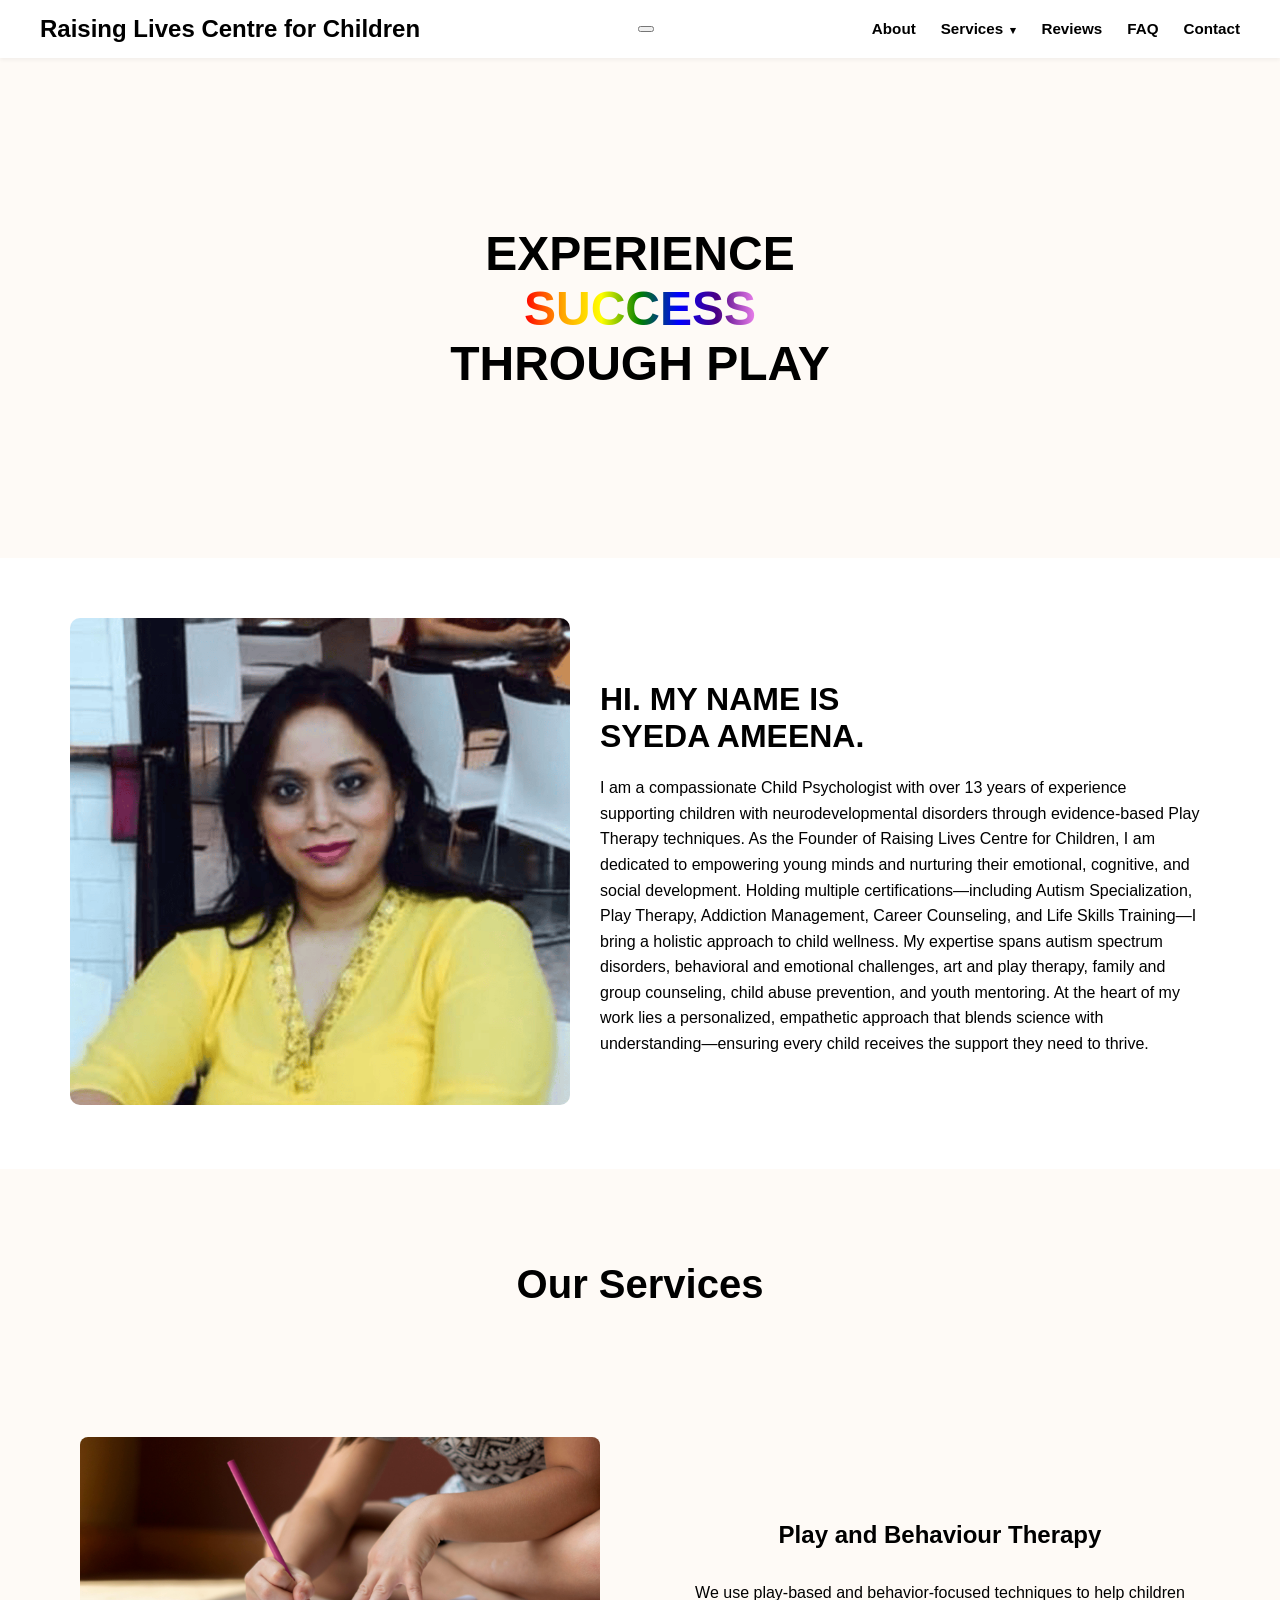
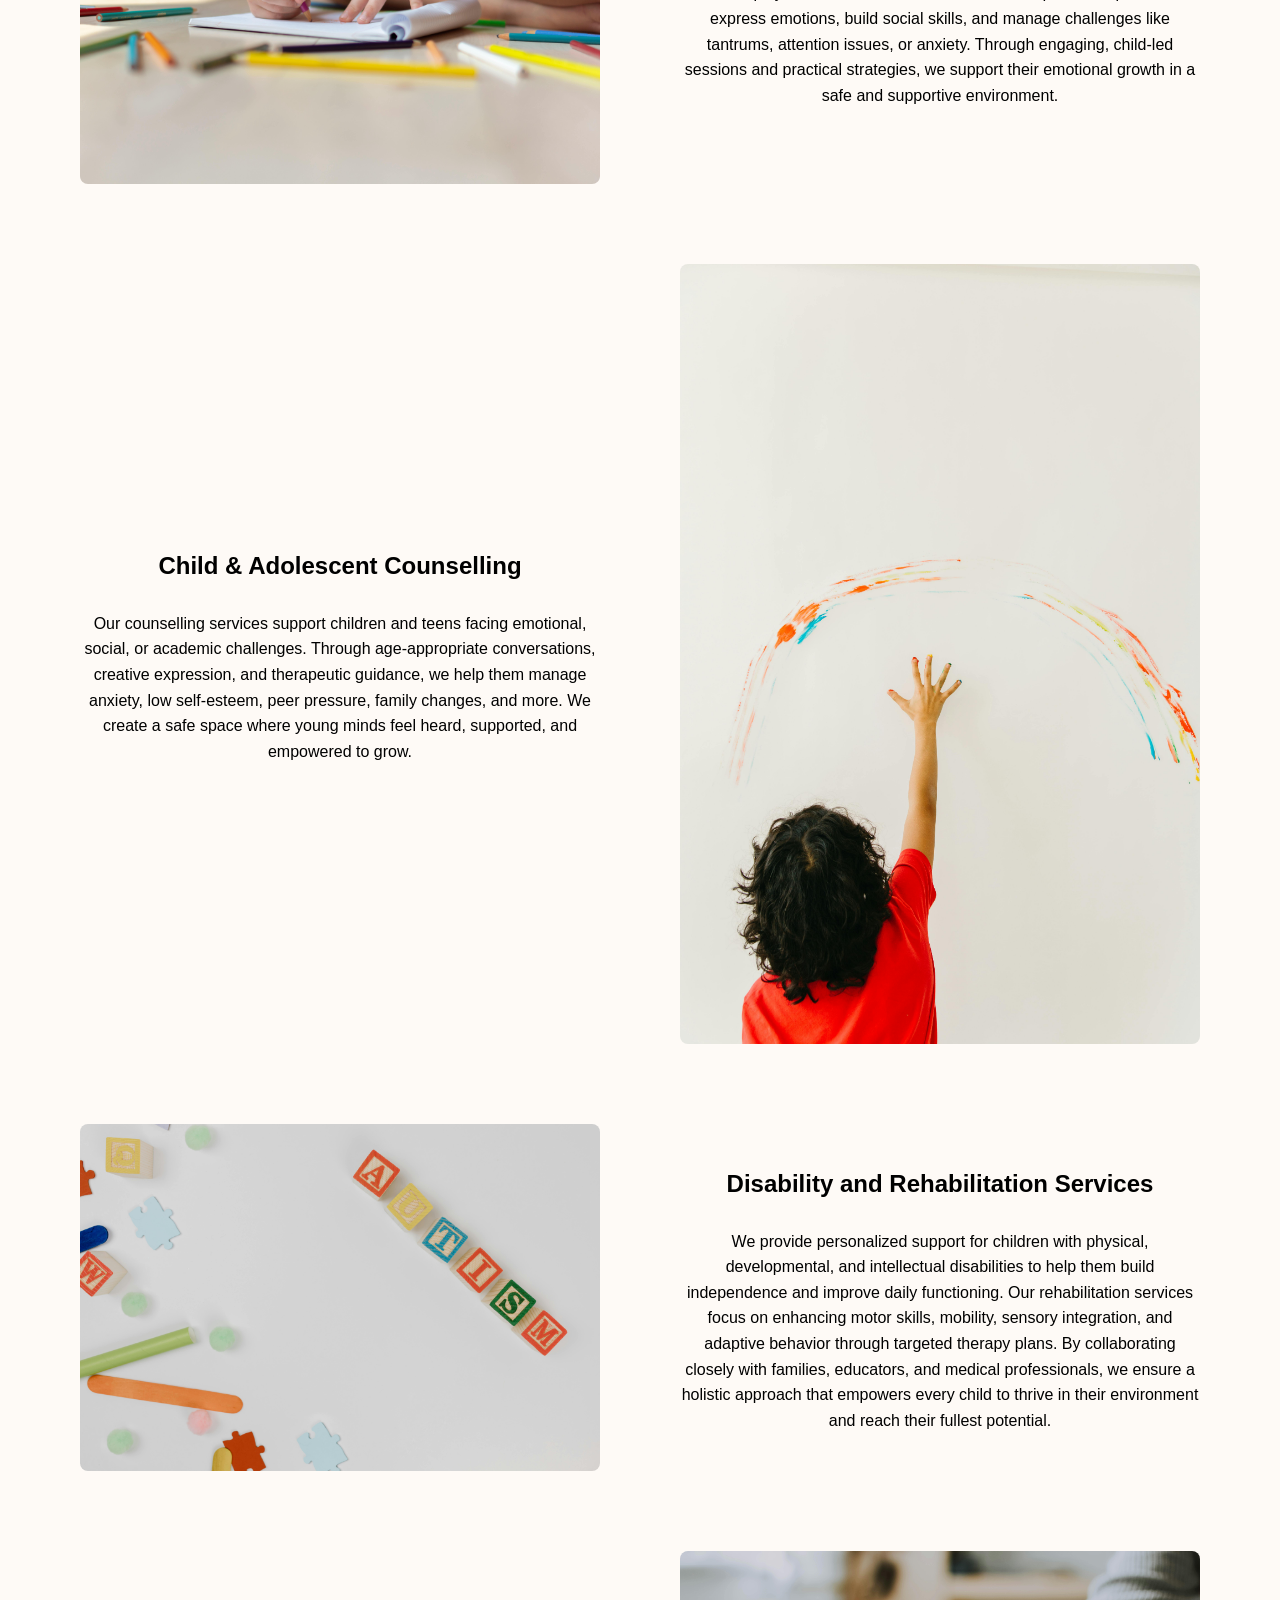
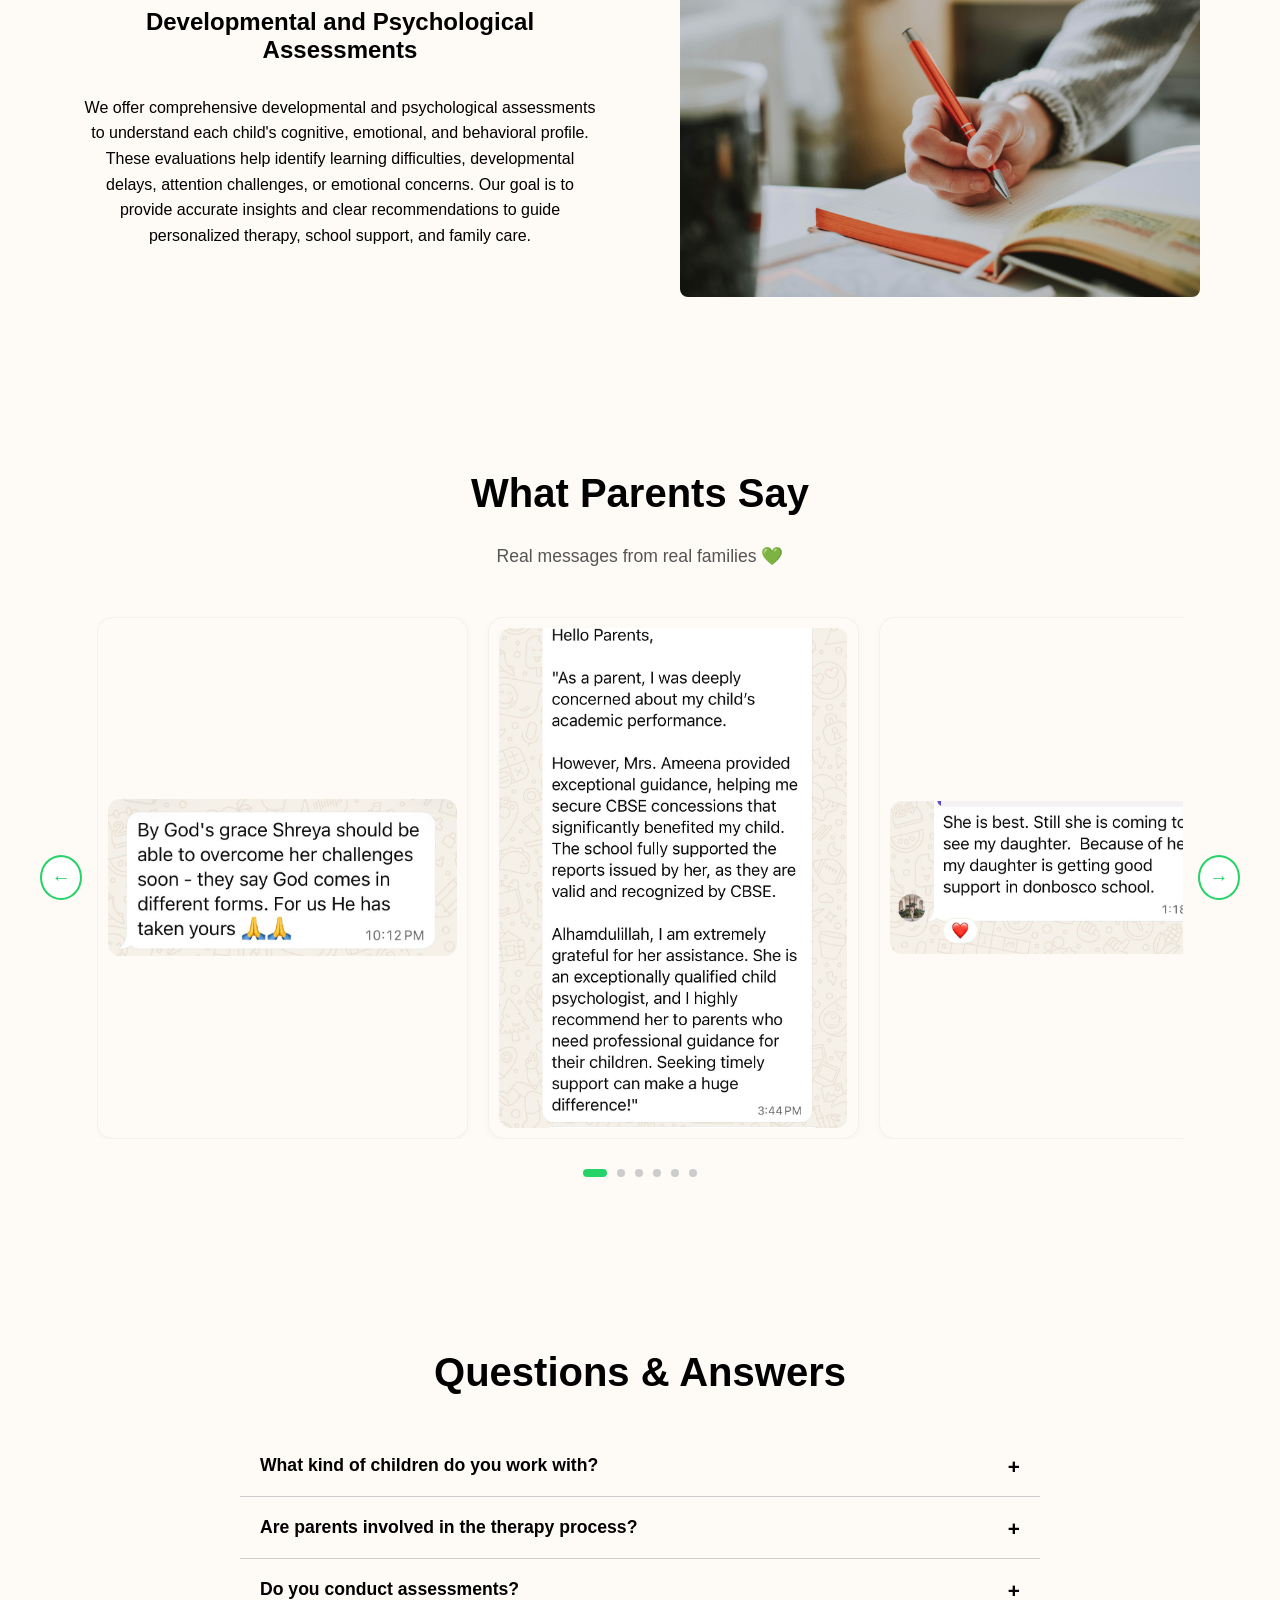
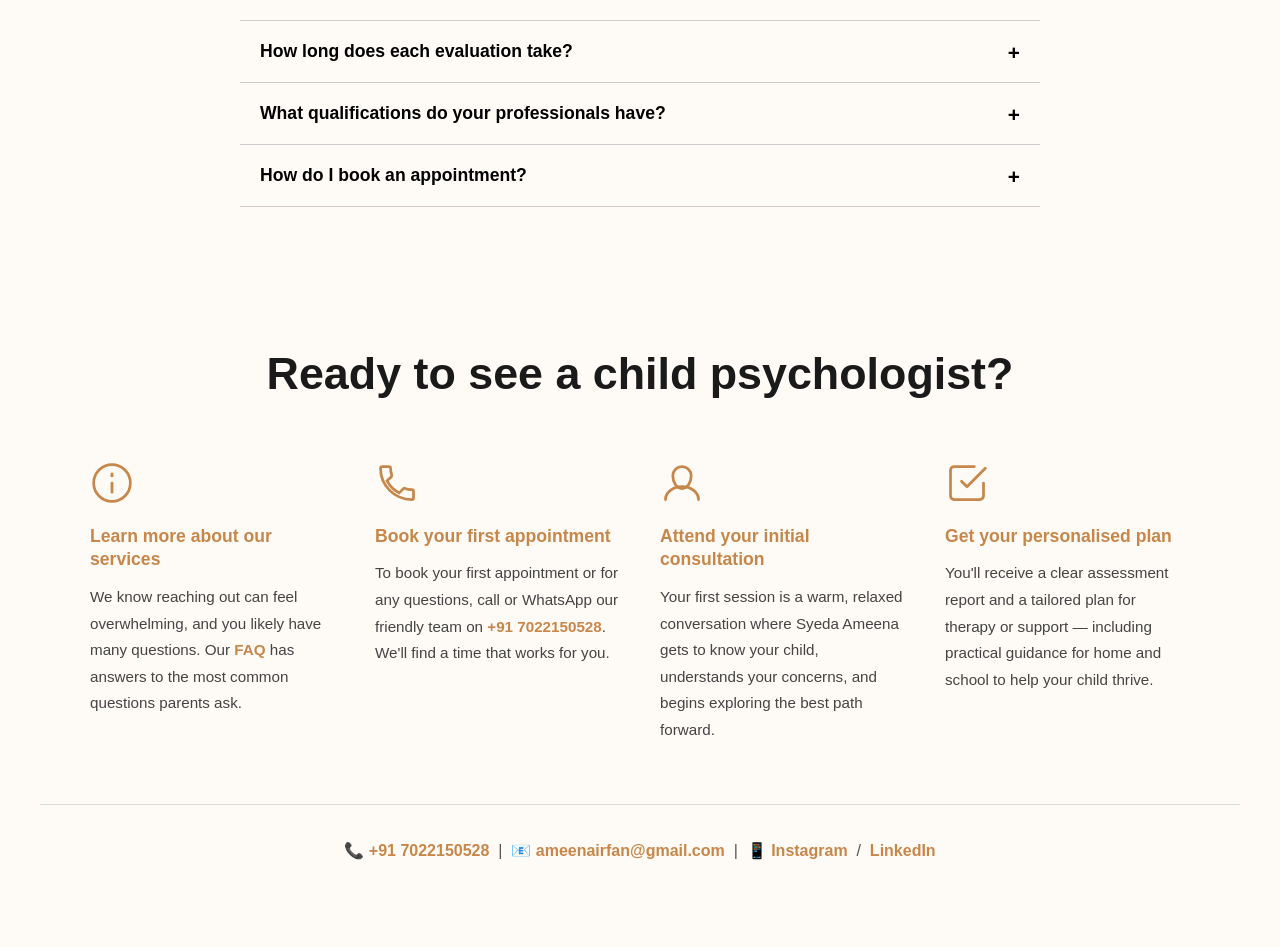
==== commit 51d10be7: "Add services dropdown with individual therapy, play therapy, and assessments pages" ====
--- a/index.html
+++ b/index.html
@@ -17,9 +17,21 @@
   <!-- NAV -->
   <nav class="navbar">
     <div class="logo">Raising Lives Centre for Children</div>
-    <ul class="nav-links">
+    <button class="hamburger" id="hamburgerBtn" aria-label="Toggle menu" aria-expanded="false">
+      <span></span>
+      <span></span>
+      <span></span>
+    </button>
+    <ul class="nav-links" id="navLinks">
       <li><a href="#about">About</a></li>
-      <li><a href="#services">Services</a></li>
+      <li class="dropdown">
+        <a href="#services">Services <span class="dropdown-arrow">&#9662;</span></a>
+        <ul class="dropdown-menu">
+          <li><a href="services/individual-therapy.html">Individual Therapy</a></li>
+          <li><a href="services/assessments.html">Assessments</a></li>
+          <li><a href="services/family-therapy.html">Family Therapy</a></li>
+        </ul>
+      </li>
       <li><a href="#reviews">Reviews</a></li>
       <li><a href="#faq">FAQ</a></li>
       <li><a href="#contact">Contact</a></li>
--- a/style.css
+++ b/style.css
@@ -41,6 +41,66 @@
 }
 
 .nav-links li a:hover {
+  color: #f25c54;
+}
+
+/* SERVICES DROPDOWN */
+.nav-links li.dropdown {
+  position: relative;
+}
+
+.dropdown-arrow {
+  font-size: 0.7rem;
+  margin-left: 3px;
+  display: inline-block;
+  transition: transform 0.2s ease;
+}
+
+.dropdown:hover .dropdown-arrow,
+.dropdown.open .dropdown-arrow {
+  transform: rotate(180deg);
+}
+
+.dropdown-menu {
+  list-style: none;
+  margin: 0;
+  padding: 8px 0;
+  position: absolute;
+  top: 100%;
+  left: 0;
+  background: #fff;
+  min-width: 200px;
+  border-radius: 8px;
+  box-shadow: 0 8px 24px rgba(0,0,0,0.12);
+  opacity: 0;
+  visibility: hidden;
+  transform: translateY(8px);
+  transition: opacity 0.2s ease, transform 0.2s ease, visibility 0.2s ease;
+  z-index: 1001;
+}
+
+.dropdown:hover .dropdown-menu,
+.dropdown.open .dropdown-menu {
+  opacity: 1;
+  visibility: visible;
+  transform: translateY(0);
+}
+
+.dropdown-menu li {
+  width: 100%;
+}
+
+.dropdown-menu li a {
+  display: block;
+  padding: 10px 20px;
+  font-weight: 500;
+  font-size: 0.9rem;
+  white-space: nowrap;
+  color: #333;
+}
+
+.dropdown-menu li a:hover {
+  background-color: #fefaf6;
   color: #f25c54;
 }
 
@@ -183,23 +243,24 @@
 /* REVIEWS */
 .reviews-section {
   background-color: #fefaf6;
-  padding: 70px 20px;
+  padding: 80px 20px;
   text-align: center;
 }
 
 .reviews-subheading {
   font-size: 1.1rem;
   color: #555;
-  margin-top: -30px;
-  margin-bottom: 40px;
-}
-
+  margin-top: -20px;
+  margin-bottom: 50px;
+}
+
+/* CAROUSEL */
 .carousel-wrapper {
   display: flex;
   align-items: center;
   justify-content: center;
-  gap: 12px;
-  max-width: 1100px;
+  gap: 15px;
+  max-width: 1200px;
   margin: 0 auto;
 }
 
@@ -210,43 +271,55 @@
 
 .carousel-track {
   display: flex;
-  gap: 20px;
-  transition: transform 0.45s cubic-bezier(0.4, 0, 0.2, 1);
-}
-
+  gap: 25px;
+  transition: transform 0.5s ease;
+}
+
+/* 🔥 MERGED CARD LOOK */
 .review-card {
-  min-width: calc((100% - 40px) / 3);
+  min-width: calc((100% - 50px) / 3);
   flex-shrink: 0;
+
+  background: #fefaf6; /* same as background */
   border-radius: 16px;
-  overflow: hidden;
-  box-shadow: 0 4px 20px rgba(0,0,0,0.10);
-  background: #fff;
-  height: 320px;
-}
-
+  padding: 10px;
+
+  display: flex;
+  align-items: center;
+  justify-content: center;
+
+  border: 1px solid rgba(0,0,0,0.04);
+  box-shadow: 0 2px 8px rgba(0,0,0,0.03);
+}
+
+/* IMAGE */
 .review-card img {
   width: 100%;
-  height: 100%;
-  display: block;
-  border-radius: 16px;
-  object-fit: cover;
-  object-position: top;
-}
-
+  height: auto;
+  max-height: 500px;
+
+  object-fit: contain;
+  border-radius: 12px;
+
+  background: transparent;
+}
+
+/* BUTTONS */
 .carousel-btn {
   background: #fff;
   border: 2px solid #25d366;
   color: #25d366;
-  width: 44px;
-  height: 44px;
+  width: 45px;
+  height: 45px;
   border-radius: 50%;
-  font-size: 1.1rem;
+  font-size: 1.2rem;
   cursor: pointer;
-  flex-shrink: 0;
-  transition: all 0.2s ease;
+
   display: flex;
   align-items: center;
   justify-content: center;
+
+  transition: all 0.2s ease;
 }
 
 .carousel-btn:hover {
@@ -256,14 +329,14 @@
 
 .carousel-btn:disabled {
   opacity: 0.3;
-  cursor: default;
-}
-
+}
+
+/* DOTS */
 .carousel-dots {
   display: flex;
   justify-content: center;
-  gap: 8px;
-  margin-top: 24px;
+  gap: 10px;
+  margin-top: 30px;
 }
 
 .dot {
@@ -271,16 +344,26 @@
   height: 8px;
   border-radius: 50%;
   background: #ccc;
+  transition: all 0.3s;
   cursor: pointer;
-  transition: all 0.3s;
 }
 
 .dot.active {
   background: #25d366;
-  width: 22px;
-  border-radius: 4px;
-}
-
+  width: 24px;
+  border-radius: 5px;
+}
+
+/* MOBILE */
+@media (max-width: 768px) {
+  .review-card {
+    min-width: 90%;
+  }
+
+  .review-card img {
+    max-height: 400px;
+  }
+}
 /* FAQ */
 .faq-section {
   background-color: #fefaf6;
@@ -436,6 +519,31 @@
     padding: 15px 0;
   }
 
+  .dropdown-menu {
+    position: static;
+    box-shadow: none;
+    opacity: 1;
+    visibility: visible;
+    transform: none;
+    max-height: 0;
+    overflow: hidden;
+    padding: 0;
+    transition: max-height 0.3s ease;
+    background: #fefaf6;
+    border-radius: 8px;
+  }
+
+  .dropdown.open .dropdown-menu {
+    max-height: 300px;
+    padding: 8px 0;
+    margin-top: 10px;
+  }
+
+  .dropdown-menu li a {
+    text-align: center;
+    padding: 10px;
+  }
+
   .hero h1 {
     font-size: 2rem;
     line-height: 1.3;
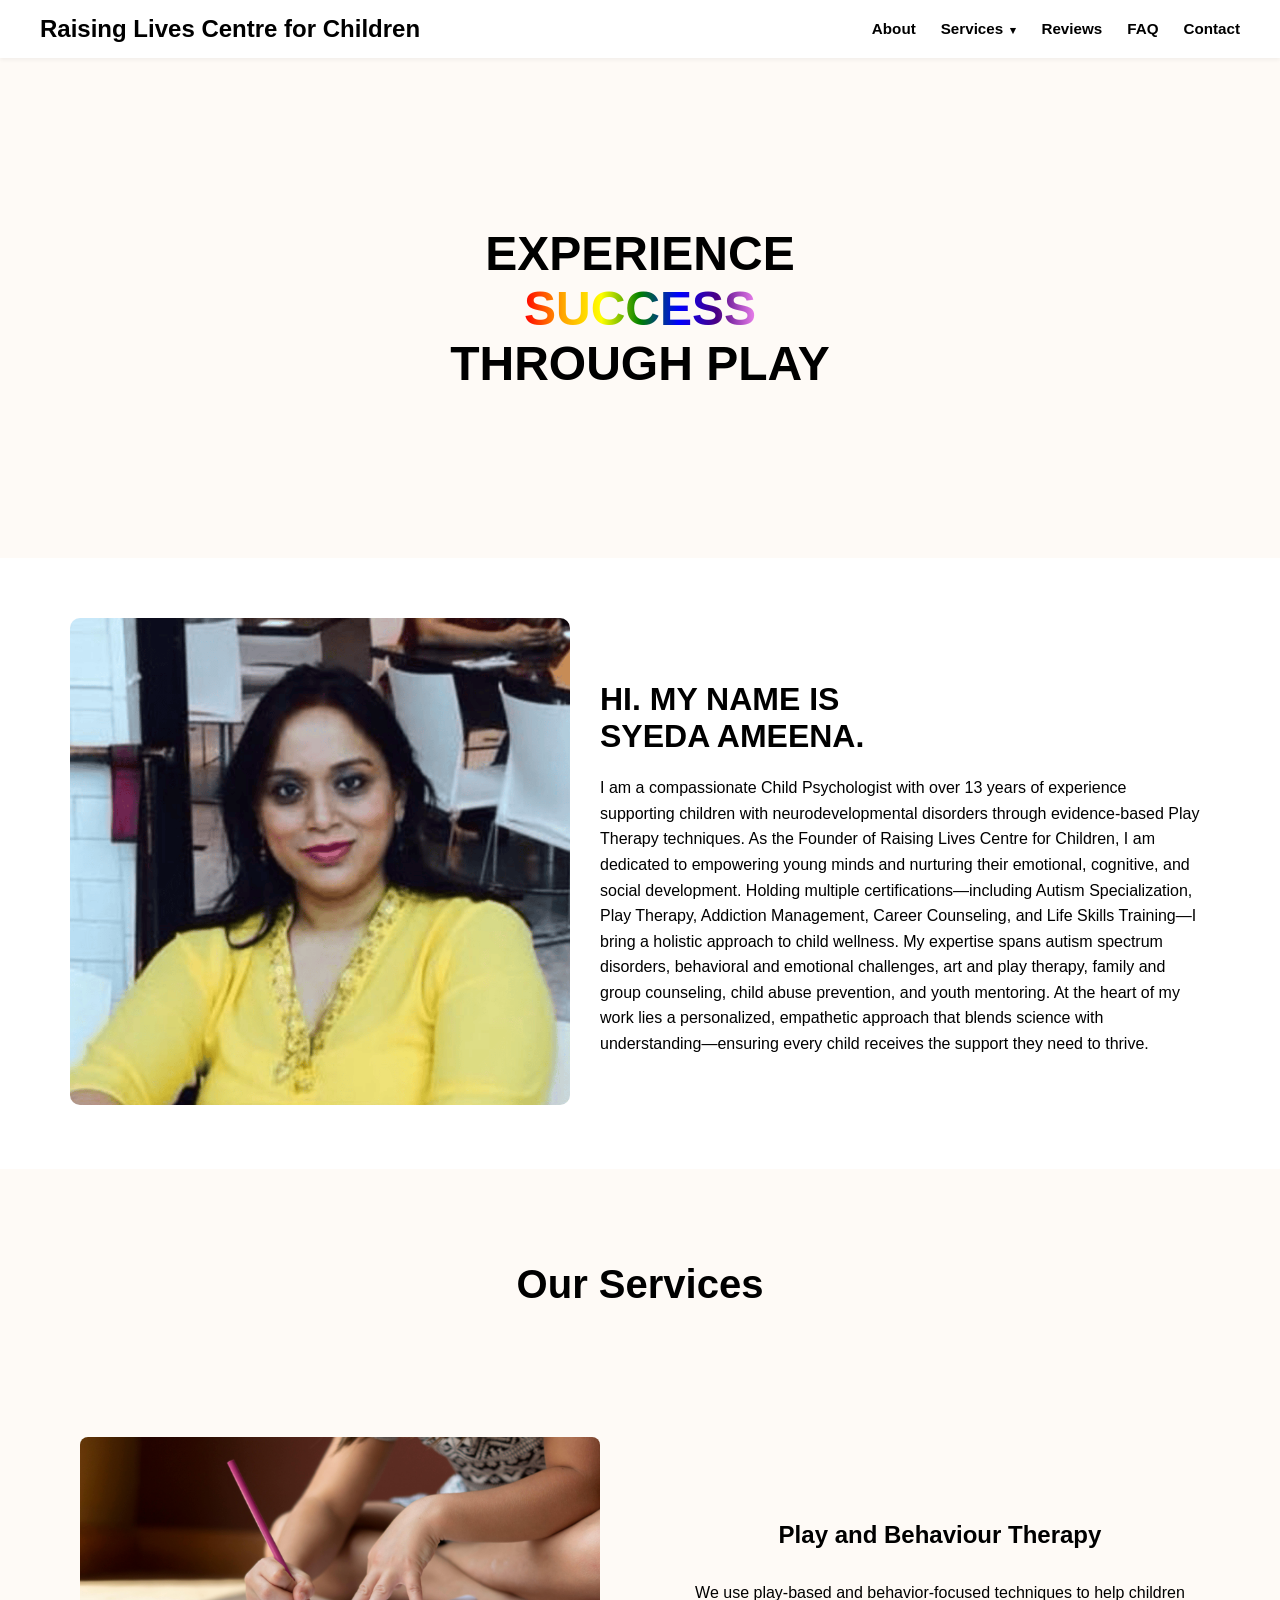
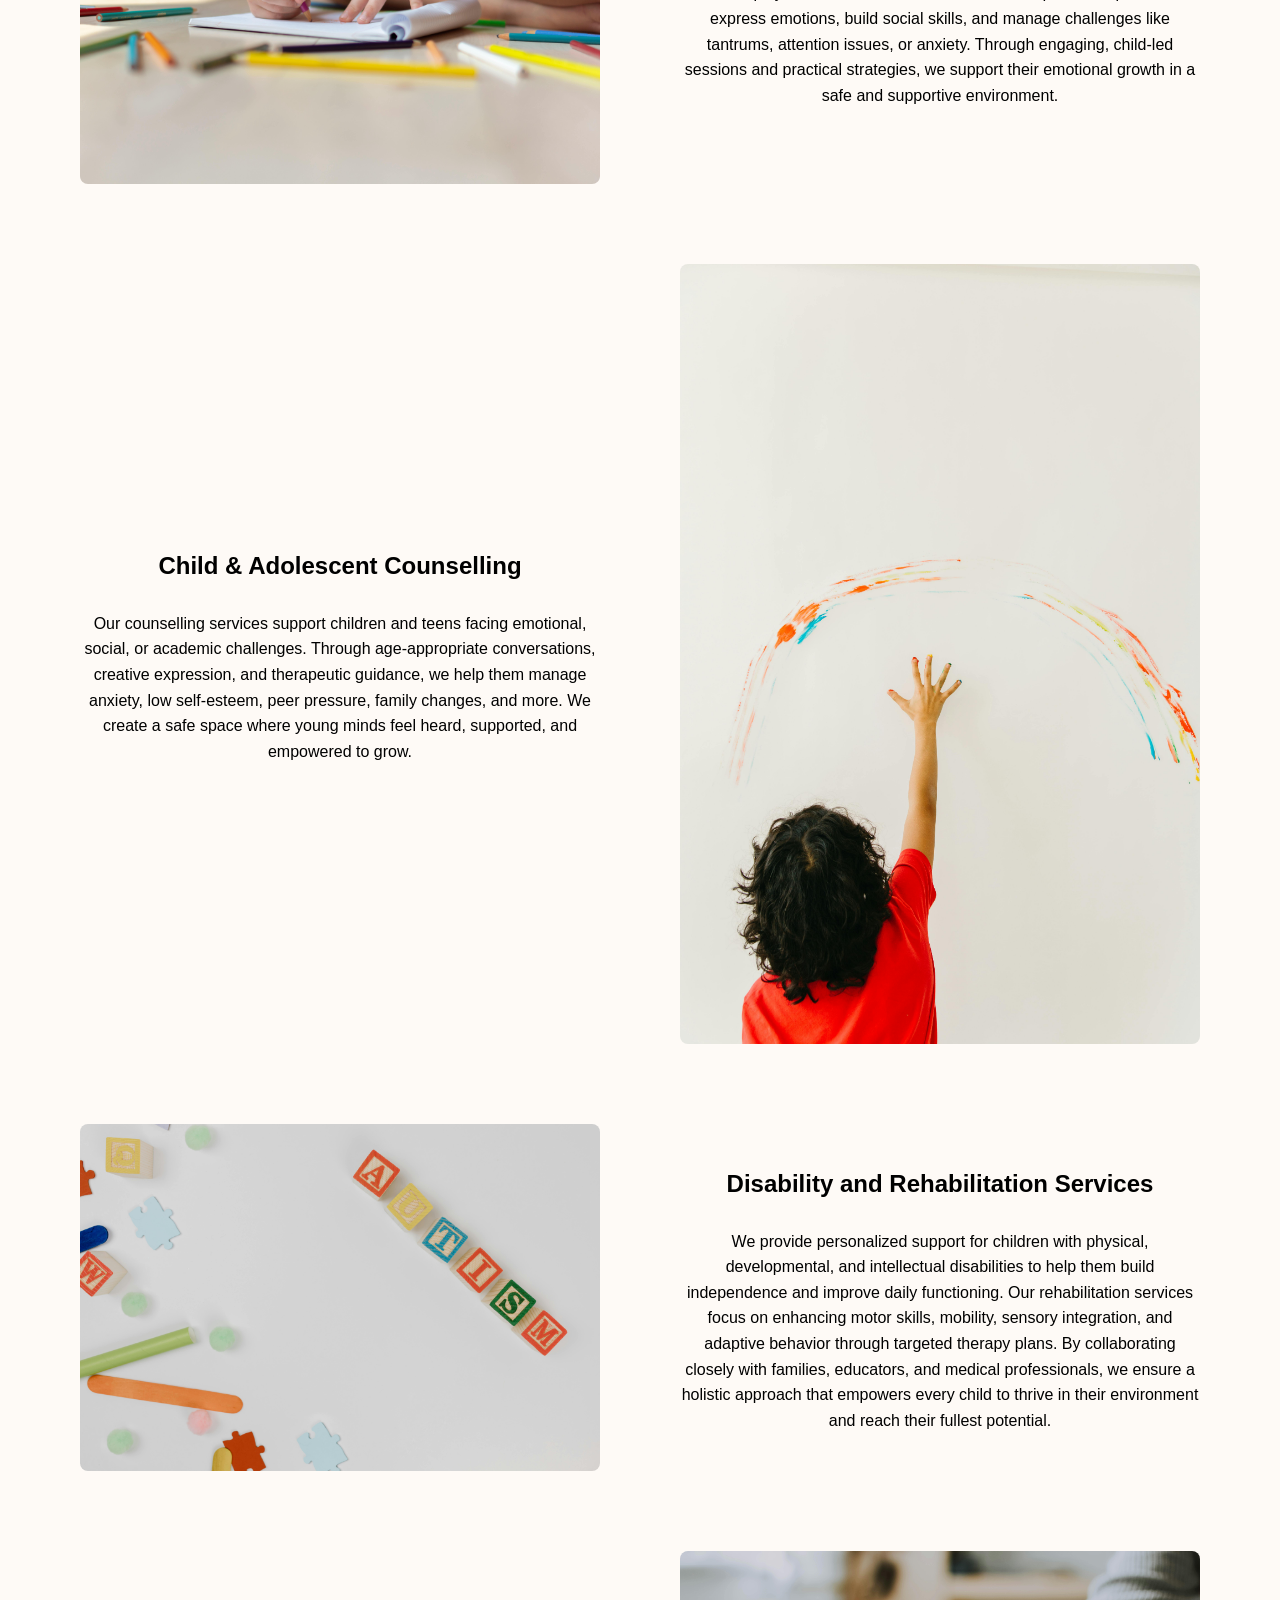
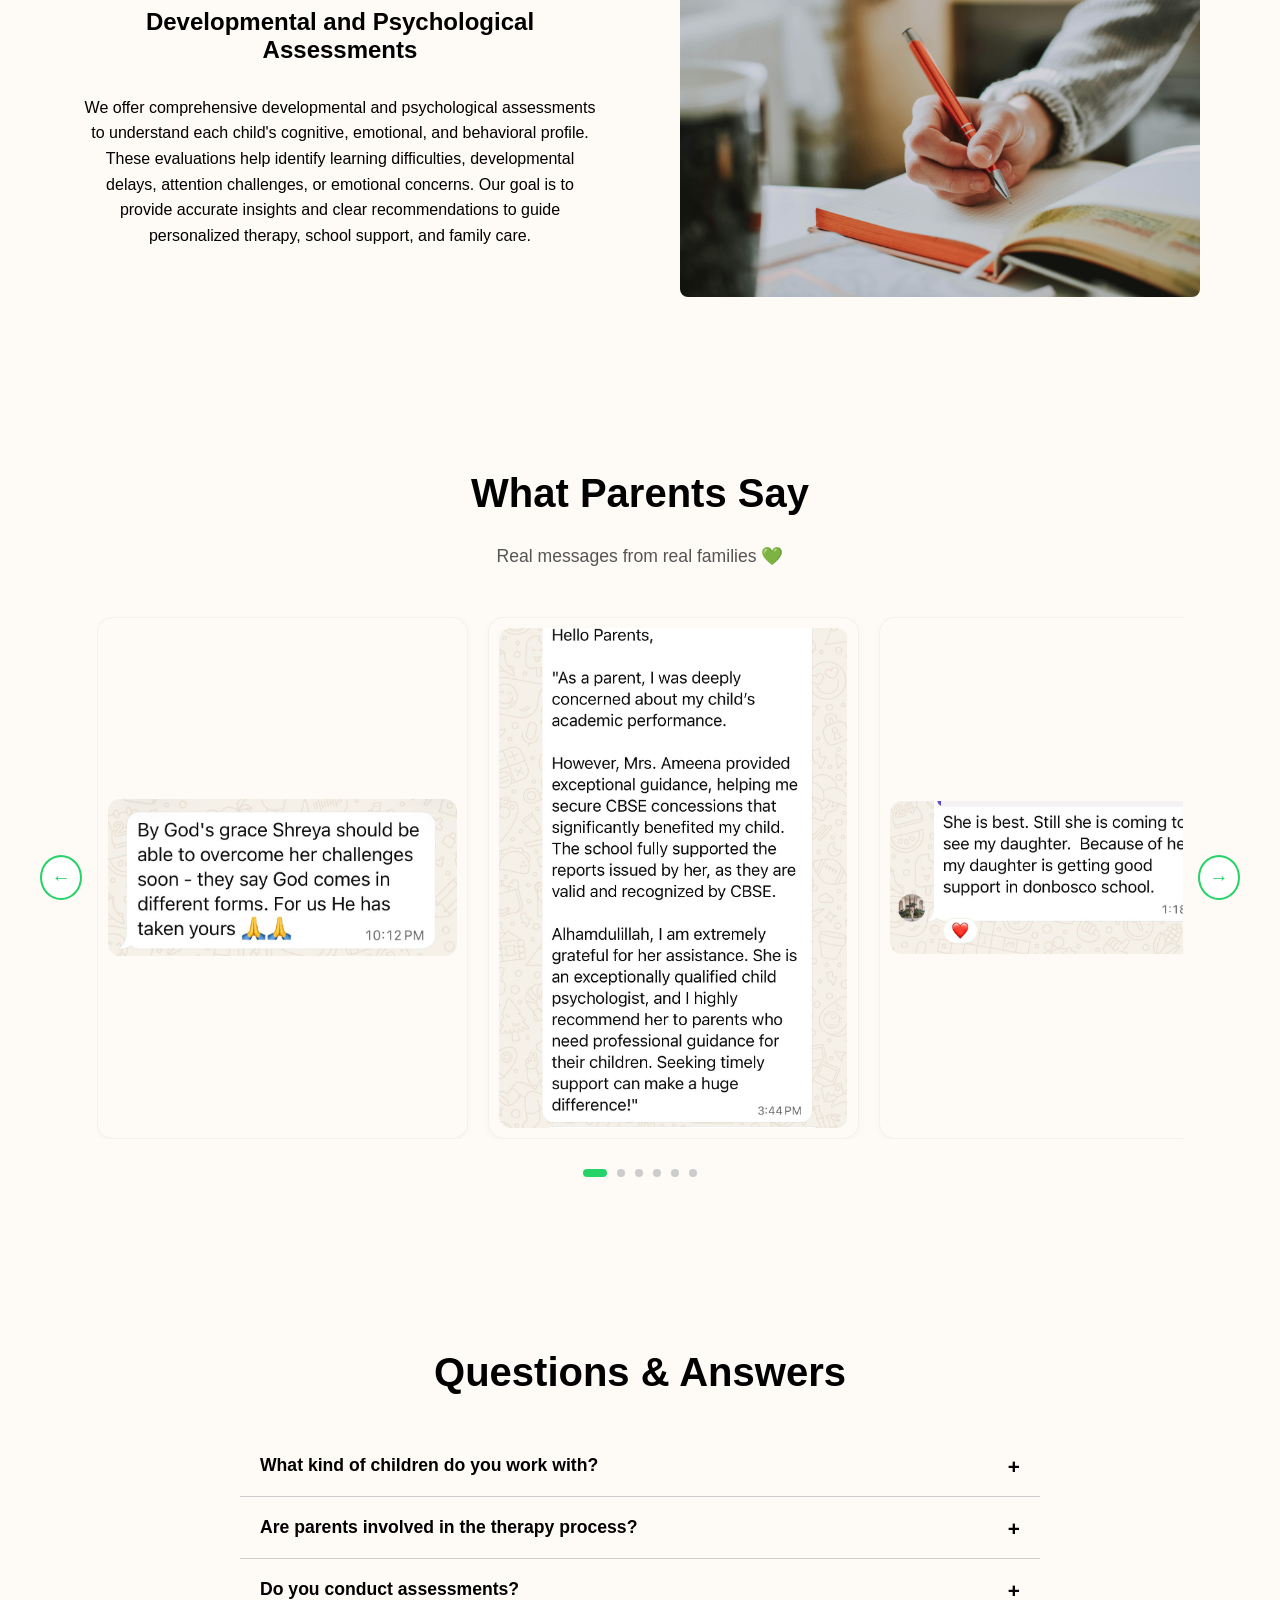
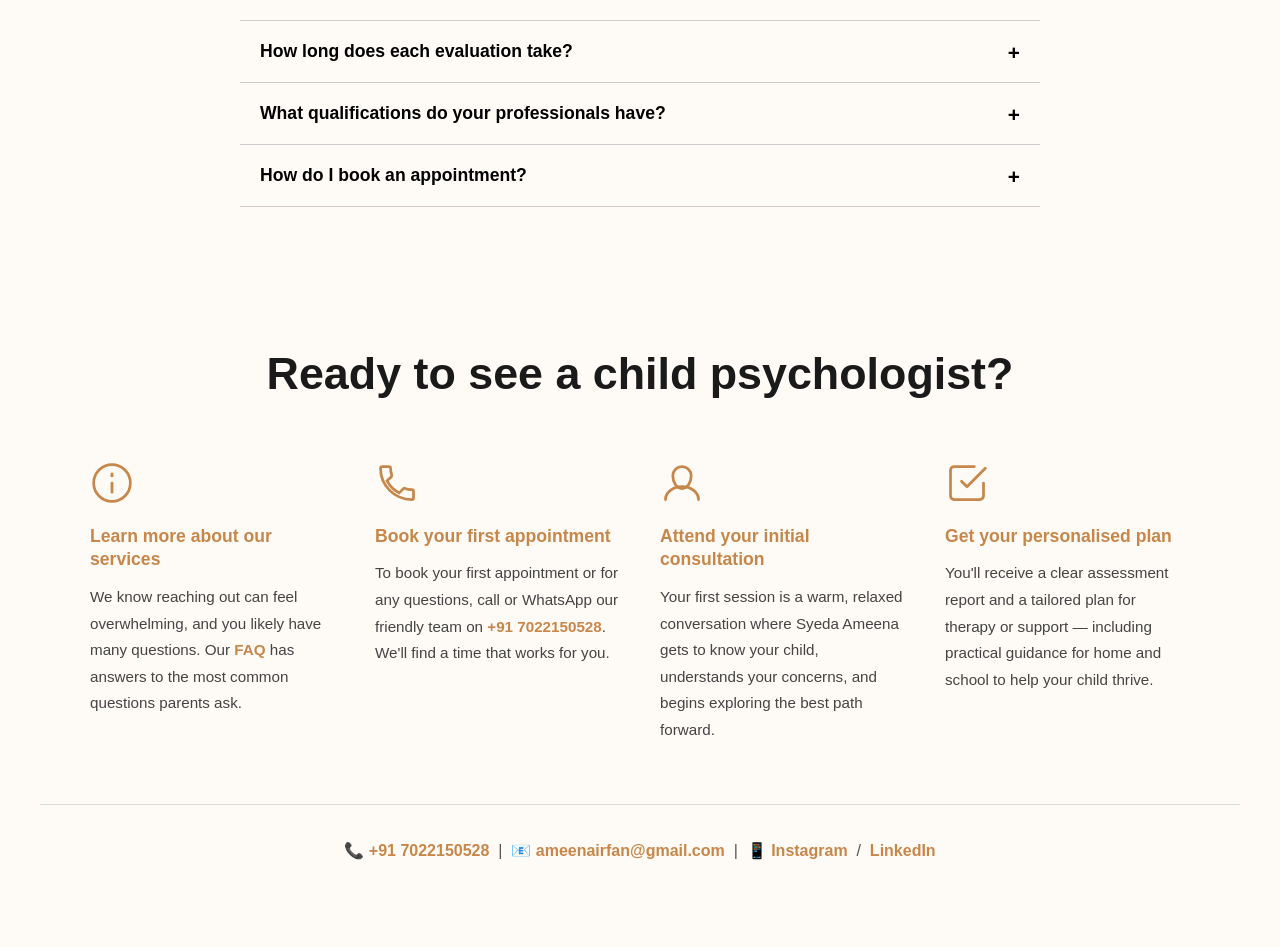
==== commit b3aac8ee: "Add servicess" ====
--- a/index.html
+++ b/index.html
@@ -17,11 +17,6 @@
   <!-- NAV -->
   <nav class="navbar">
     <div class="logo">Raising Lives Centre for Children</div>
-    <button class="hamburger" id="hamburgerBtn" aria-label="Toggle menu" aria-expanded="false">
-      <span></span>
-      <span></span>
-      <span></span>
-    </button>
     <ul class="nav-links" id="navLinks">
       <li><a href="#about">About</a></li>
       <li class="dropdown">
--- a/style.css
+++ b/style.css
@@ -16,6 +16,33 @@
   top: 0;
   z-index: 1000;
   box-shadow: 0 2px 4px rgba(0,0,0,0.05);
+}
+
+/* HAMBURGER (hidden on desktop; simple styled hamburger on mobile) */
+.hamburger {
+  display: none; /* hide by default (removes small unstyled box on desktop) */
+  background: transparent;
+  border: none;
+  padding: 6px;
+  cursor: pointer;
+}
+
+.hamburger span {
+  display: block;
+  width: 22px;
+  height: 2px;
+  background: #000;
+  margin: 4px 0;
+  border-radius: 2px;
+  transition: transform 0.25s ease, opacity 0.25s ease;
+}
+
+@media (max-width: 768px) {
+  .hamburger {
+    display: block; /* show hamburger on small screens */
+    position: relative;
+    z-index: 1100;
+  }
 }
 
 .logo {
@@ -506,37 +533,54 @@
 
 /* MOBILE */
 @media (max-width: 768px) {
+  /* Keep header horizontal on mobile: logo on left, nav scrolls horizontally on right */
   .navbar {
-    flex-direction: column;
-    text-align: center;
-    padding: 10px;
+    flex-direction: row;
+    justify-content: space-between;
+    align-items: center;
+    padding: 10px 16px;
+    gap: 12px;
   }
 
   .nav-links {
-    flex-direction: column;
+    display: flex;
+    flex-direction: row;
+    gap: 16px;
     align-items: center;
-    gap: 15px;
-    padding: 15px 0;
-  }
-
+    padding: 0;
+    margin: 0;
+    overflow-x: auto; /* allow horizontal scrolling if items overflow */
+    -webkit-overflow-scrolling: touch;
+    scrollbar-width: none; /* firefox */
+  }
+
+  /* hide scrollbar visually on webkit */
+  .nav-links::-webkit-scrollbar { display: none; }
+
+  .nav-links li {
+    white-space: nowrap;
+  }
+
+  /* keep dropdown as absolute but adjust its placement so it doesn't push layout */
   .dropdown-menu {
-    position: static;
-    box-shadow: none;
+    position: absolute;
+    top: 100%;
+    left: 0;
+    box-shadow: 0 8px 24px rgba(0,0,0,0.12);
+    opacity: 0;
+    visibility: hidden;
+    transform: translateY(8px);
+    transition: opacity 0.2s ease, transform 0.2s ease, visibility 0.2s ease;
+    background: #fff;
+    border-radius: 8px;
+    min-width: 180px;
+    z-index: 1001;
+  }
+
+  .dropdown.open .dropdown-menu {
     opacity: 1;
     visibility: visible;
-    transform: none;
-    max-height: 0;
-    overflow: hidden;
-    padding: 0;
-    transition: max-height 0.3s ease;
-    background: #fefaf6;
-    border-radius: 8px;
-  }
-
-  .dropdown.open .dropdown-menu {
-    max-height: 300px;
-    padding: 8px 0;
-    margin-top: 10px;
+    transform: translateY(0);
   }
 
   .dropdown-menu li a {
